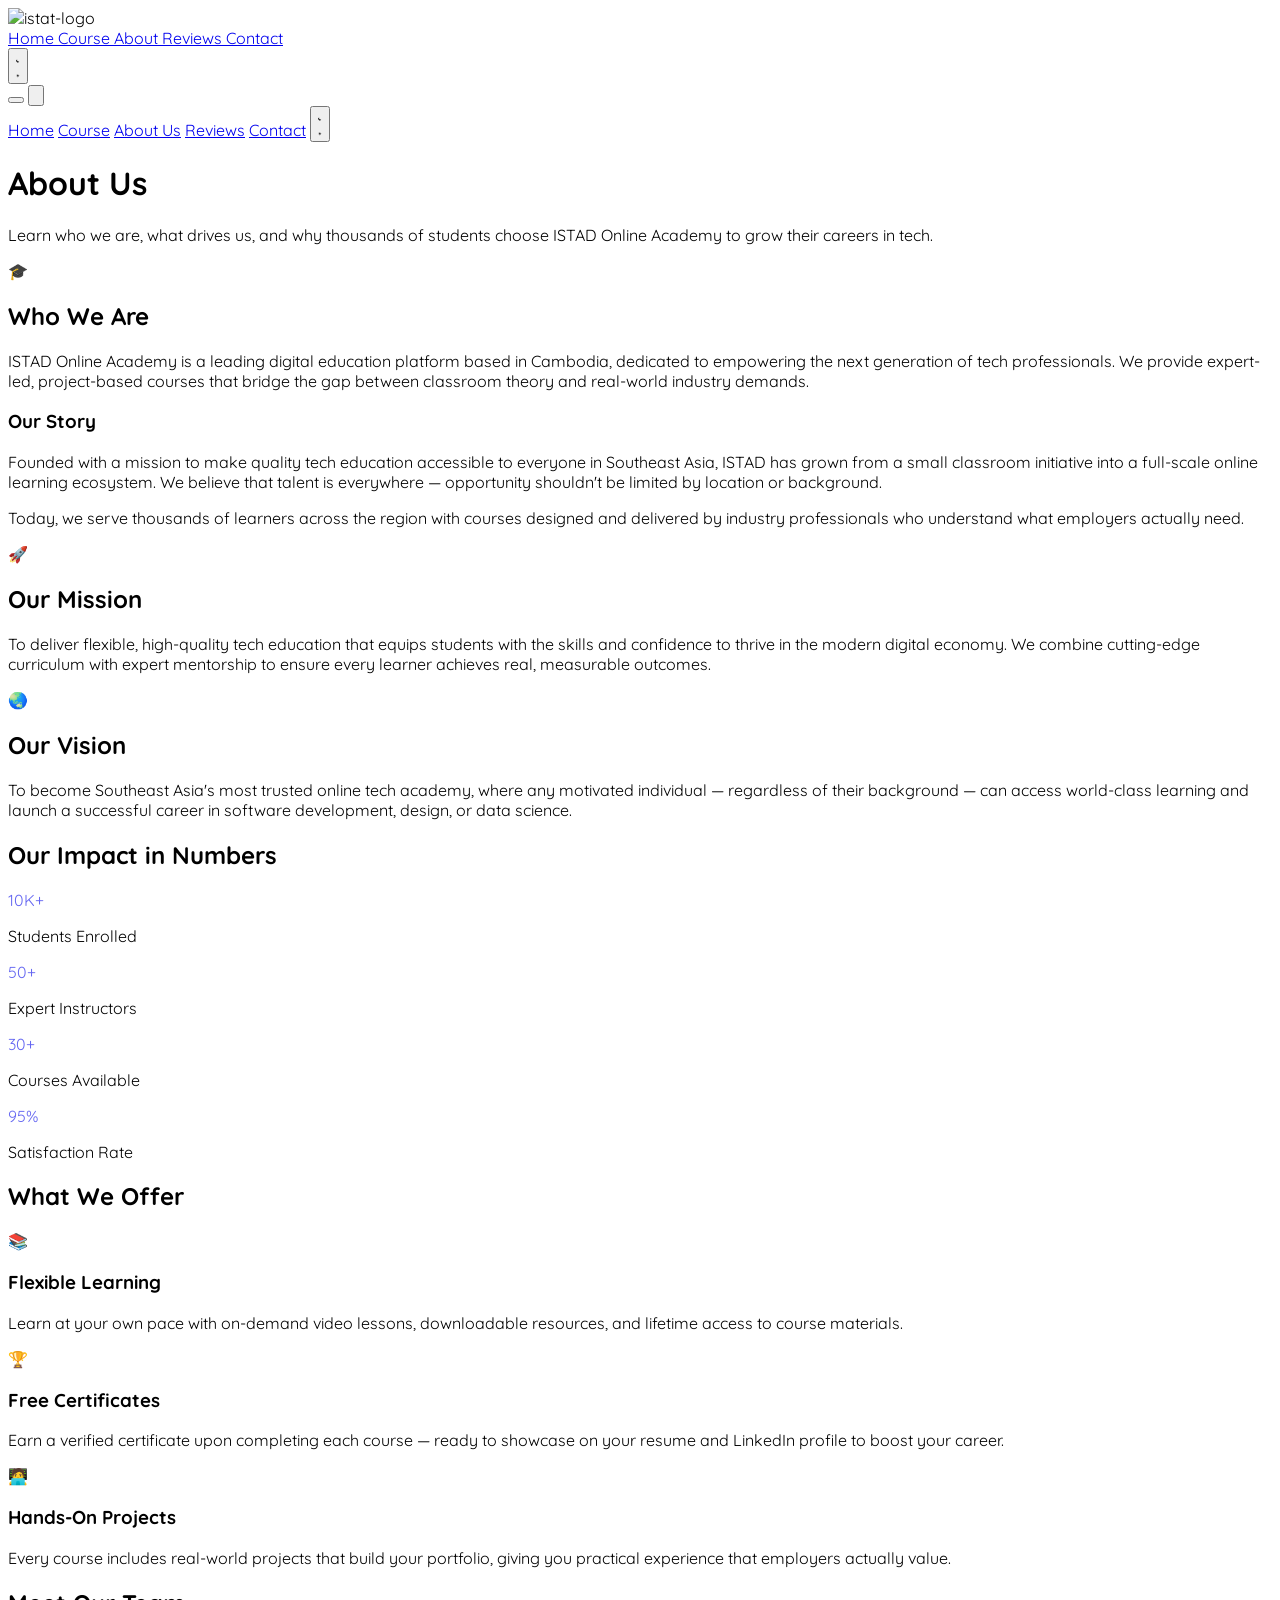
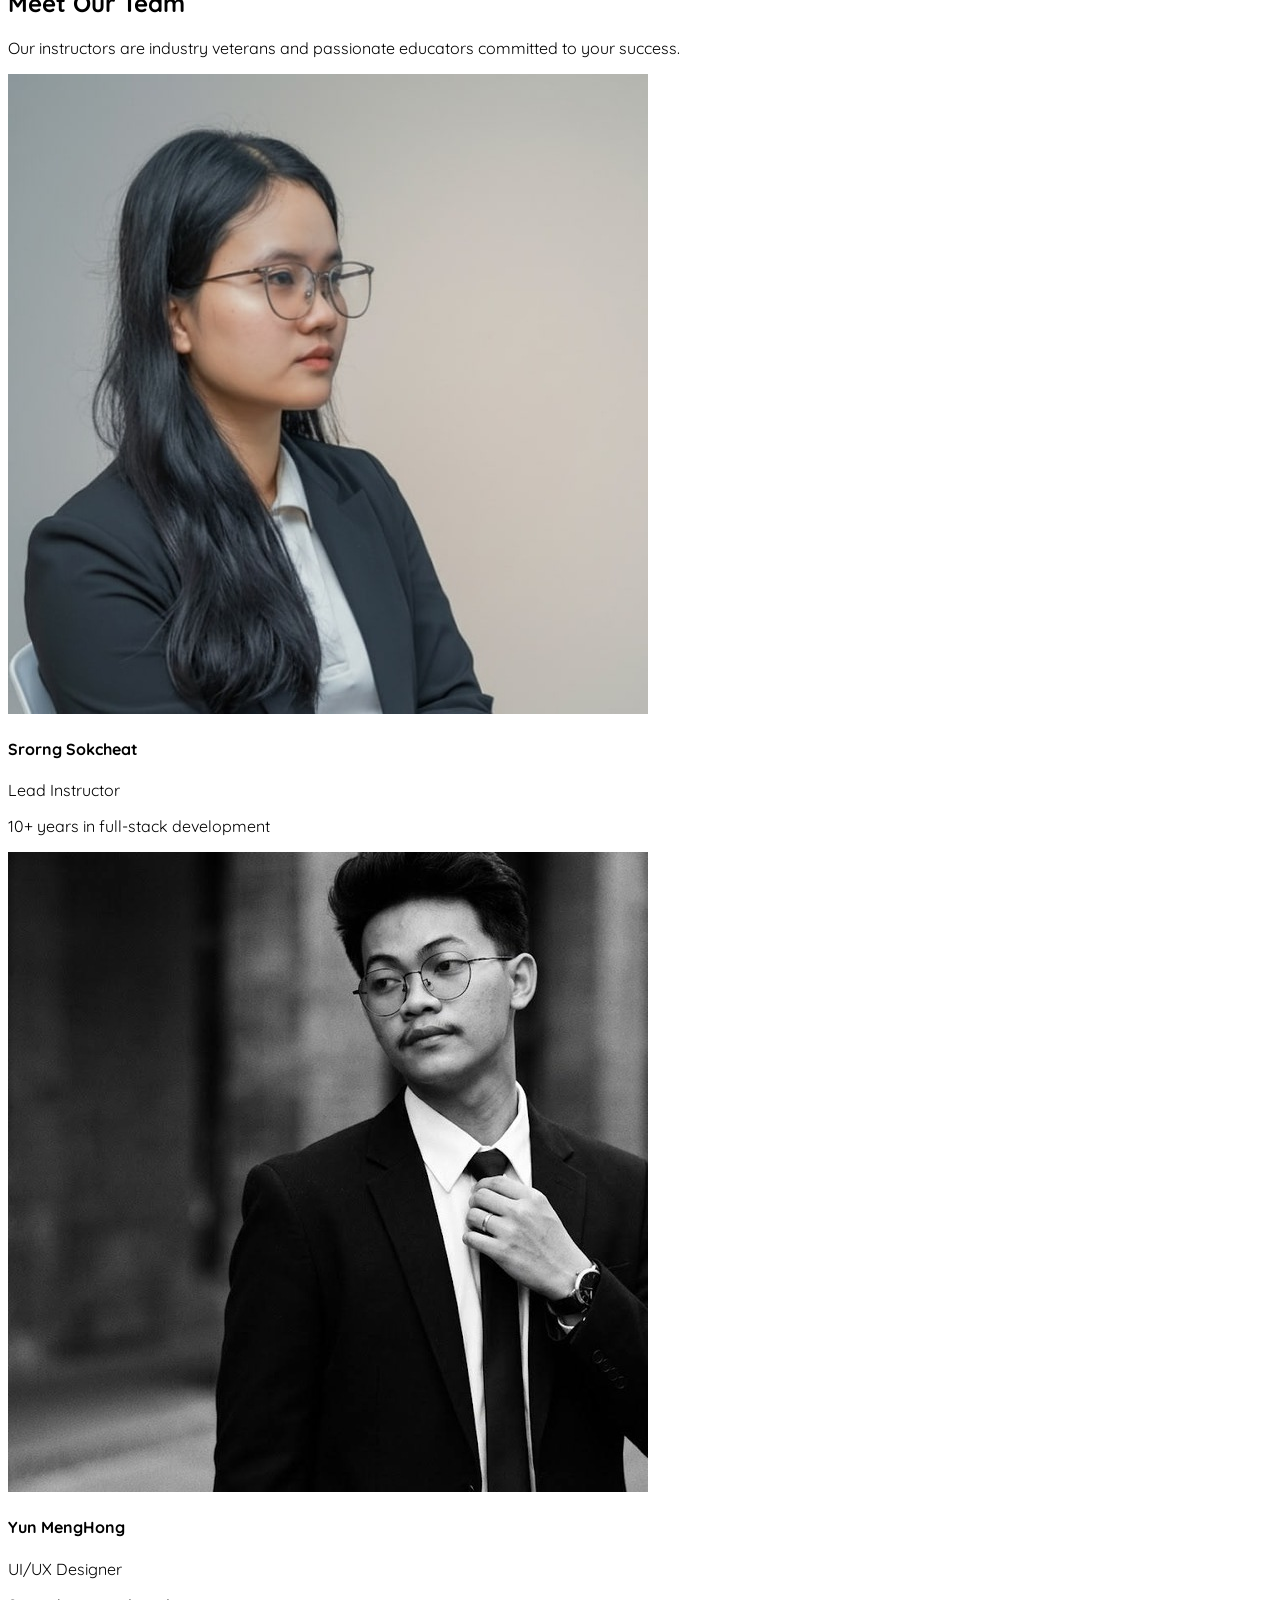
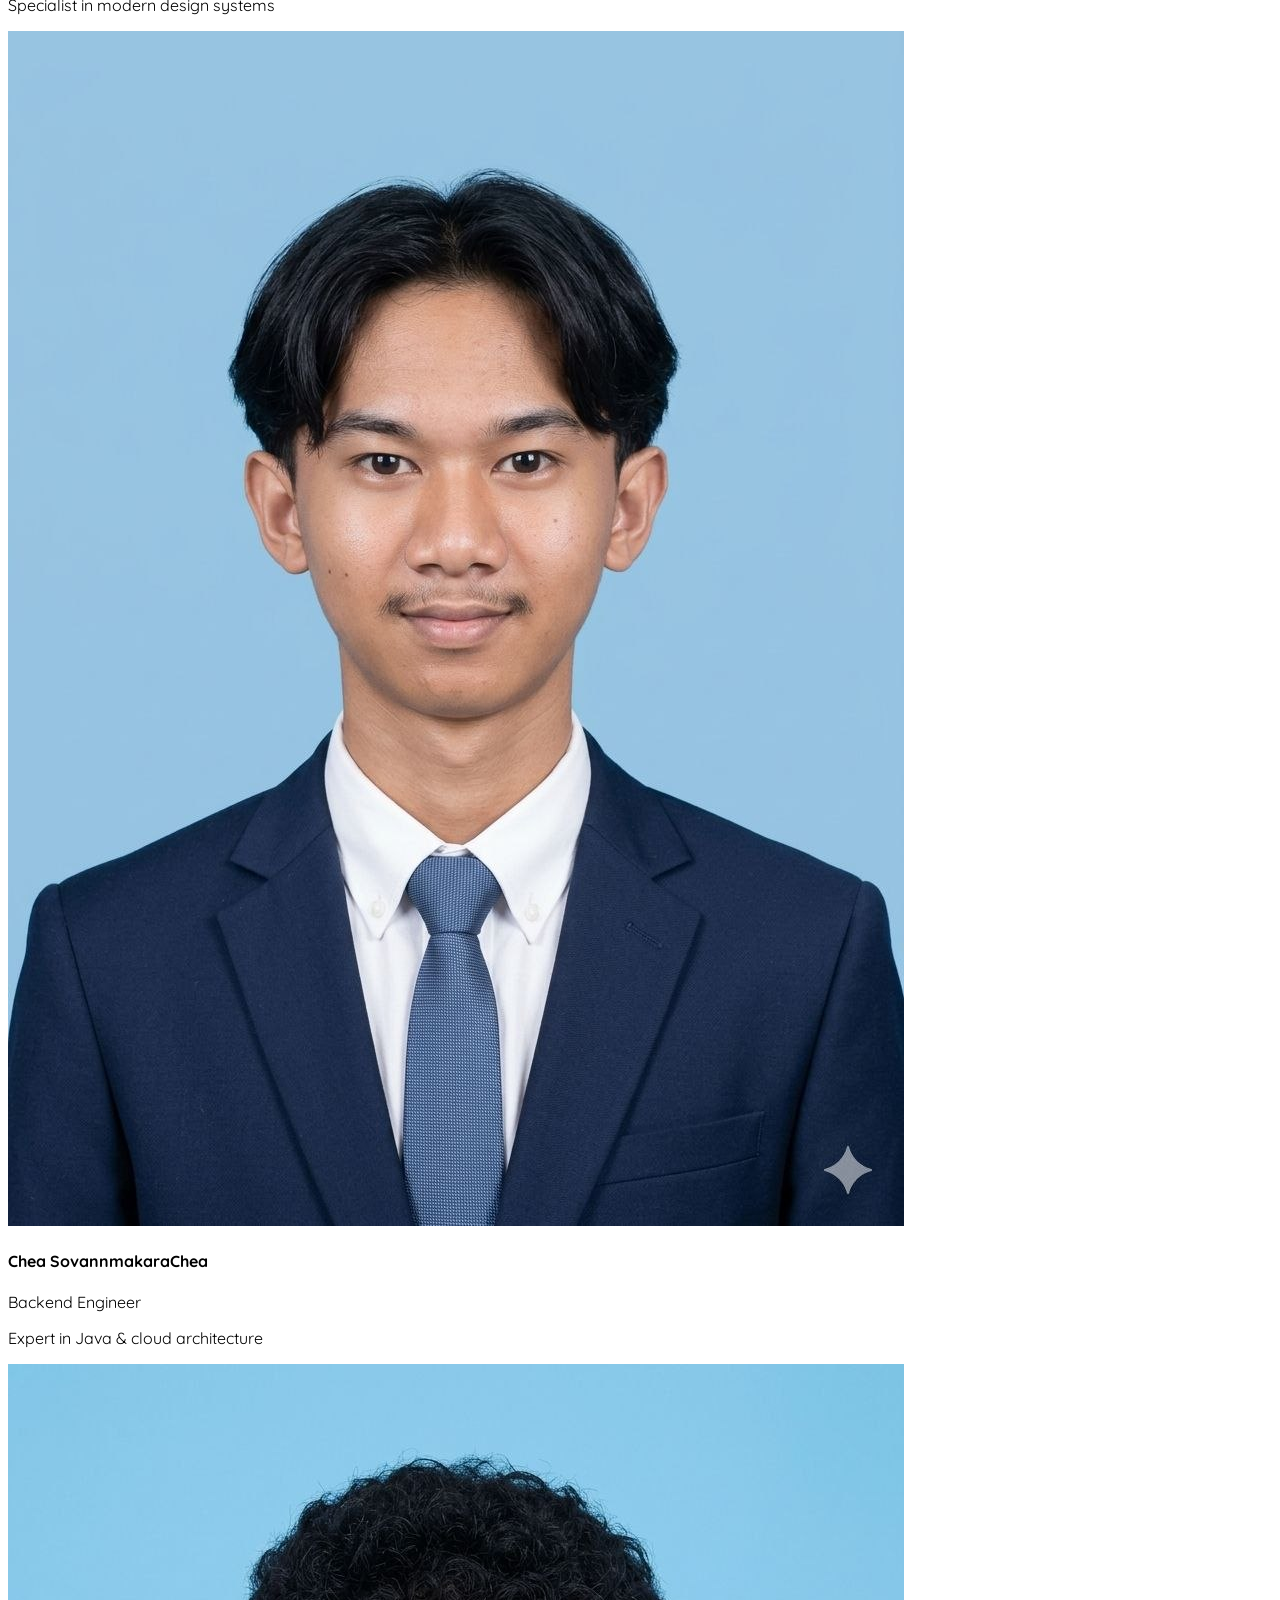
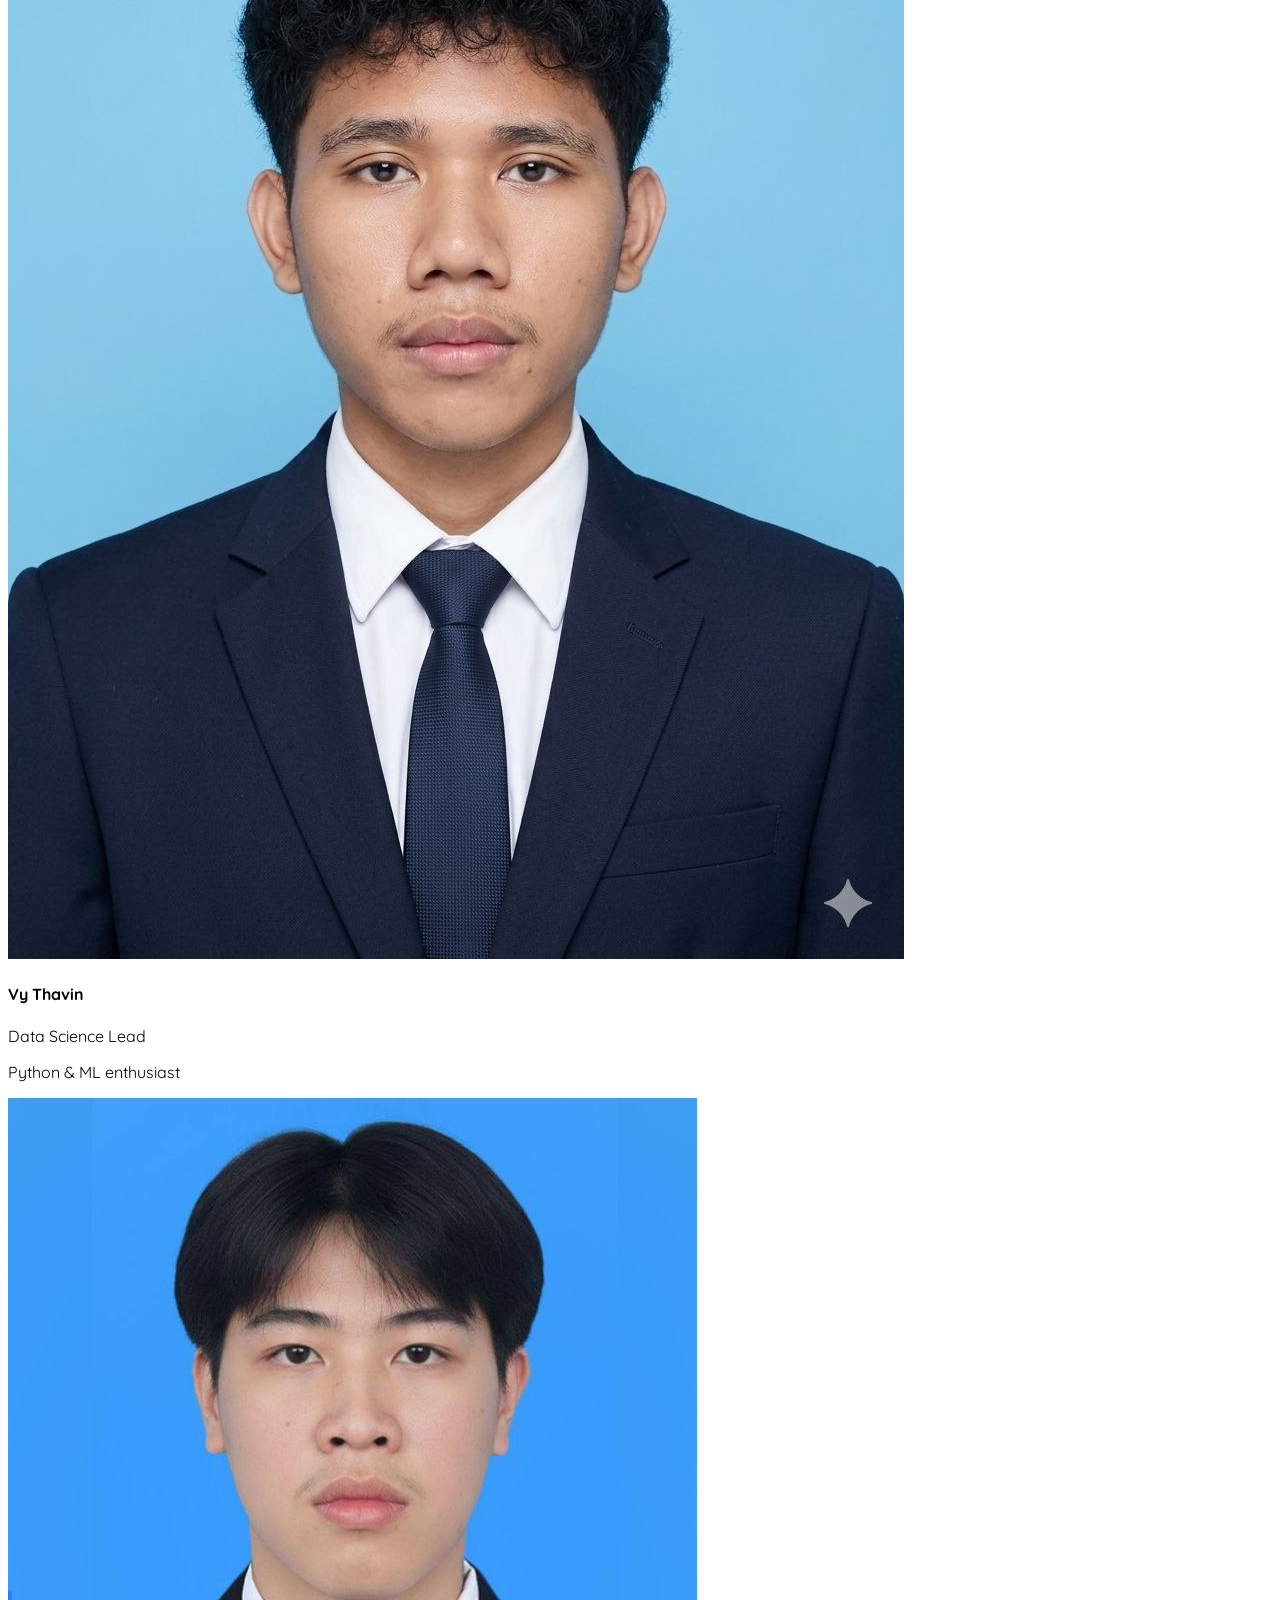
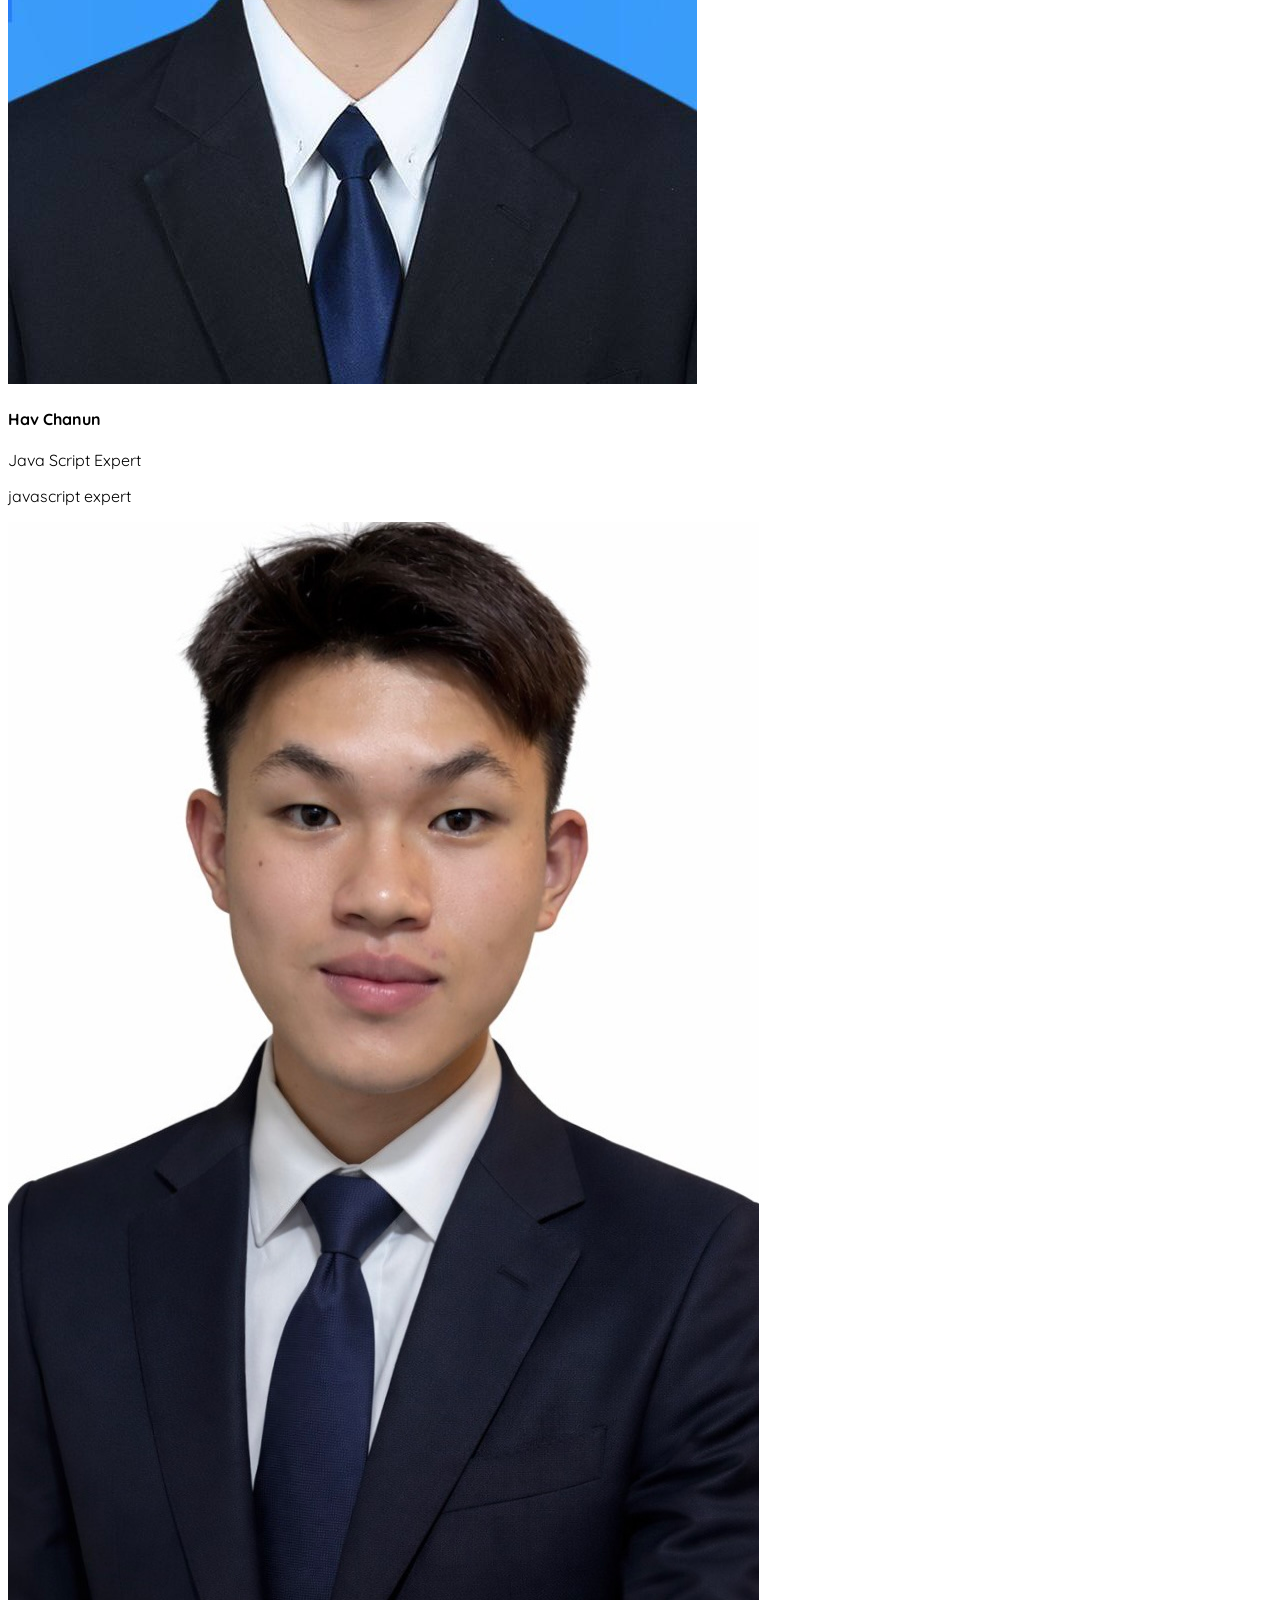
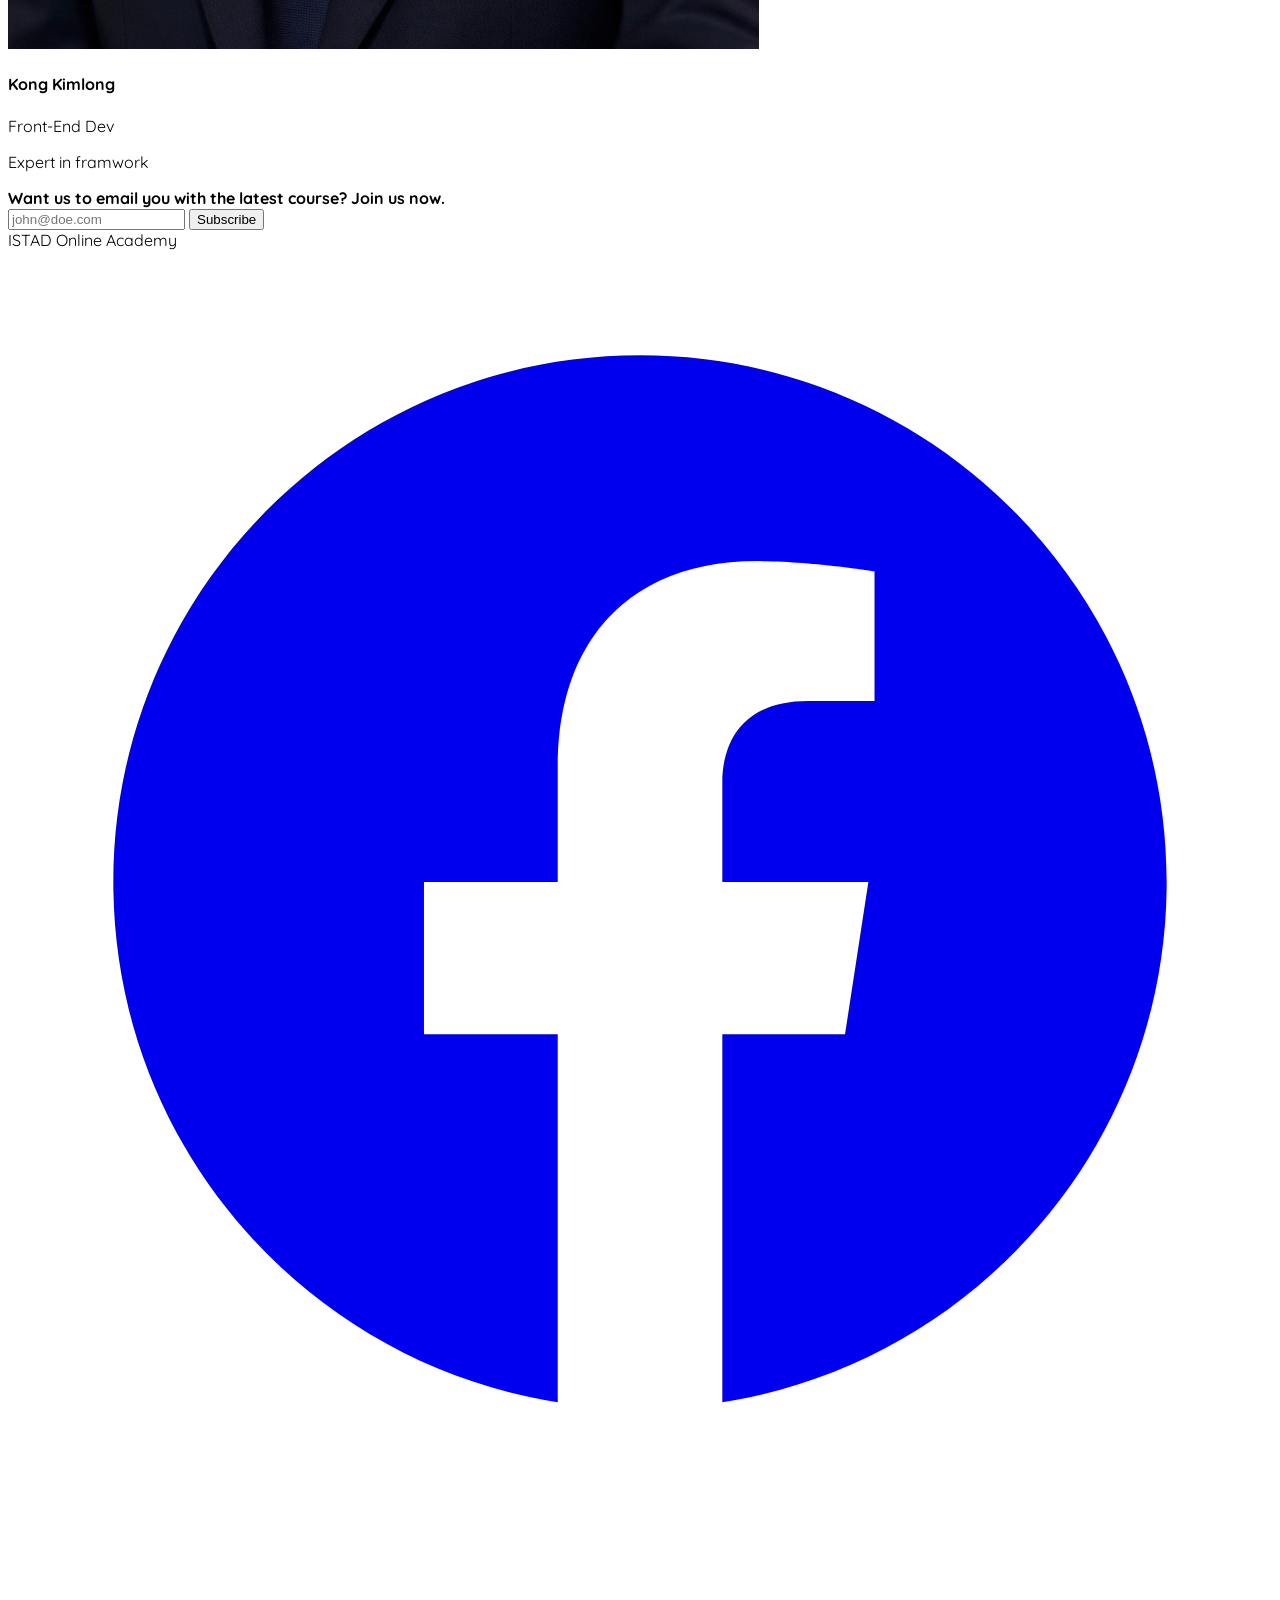
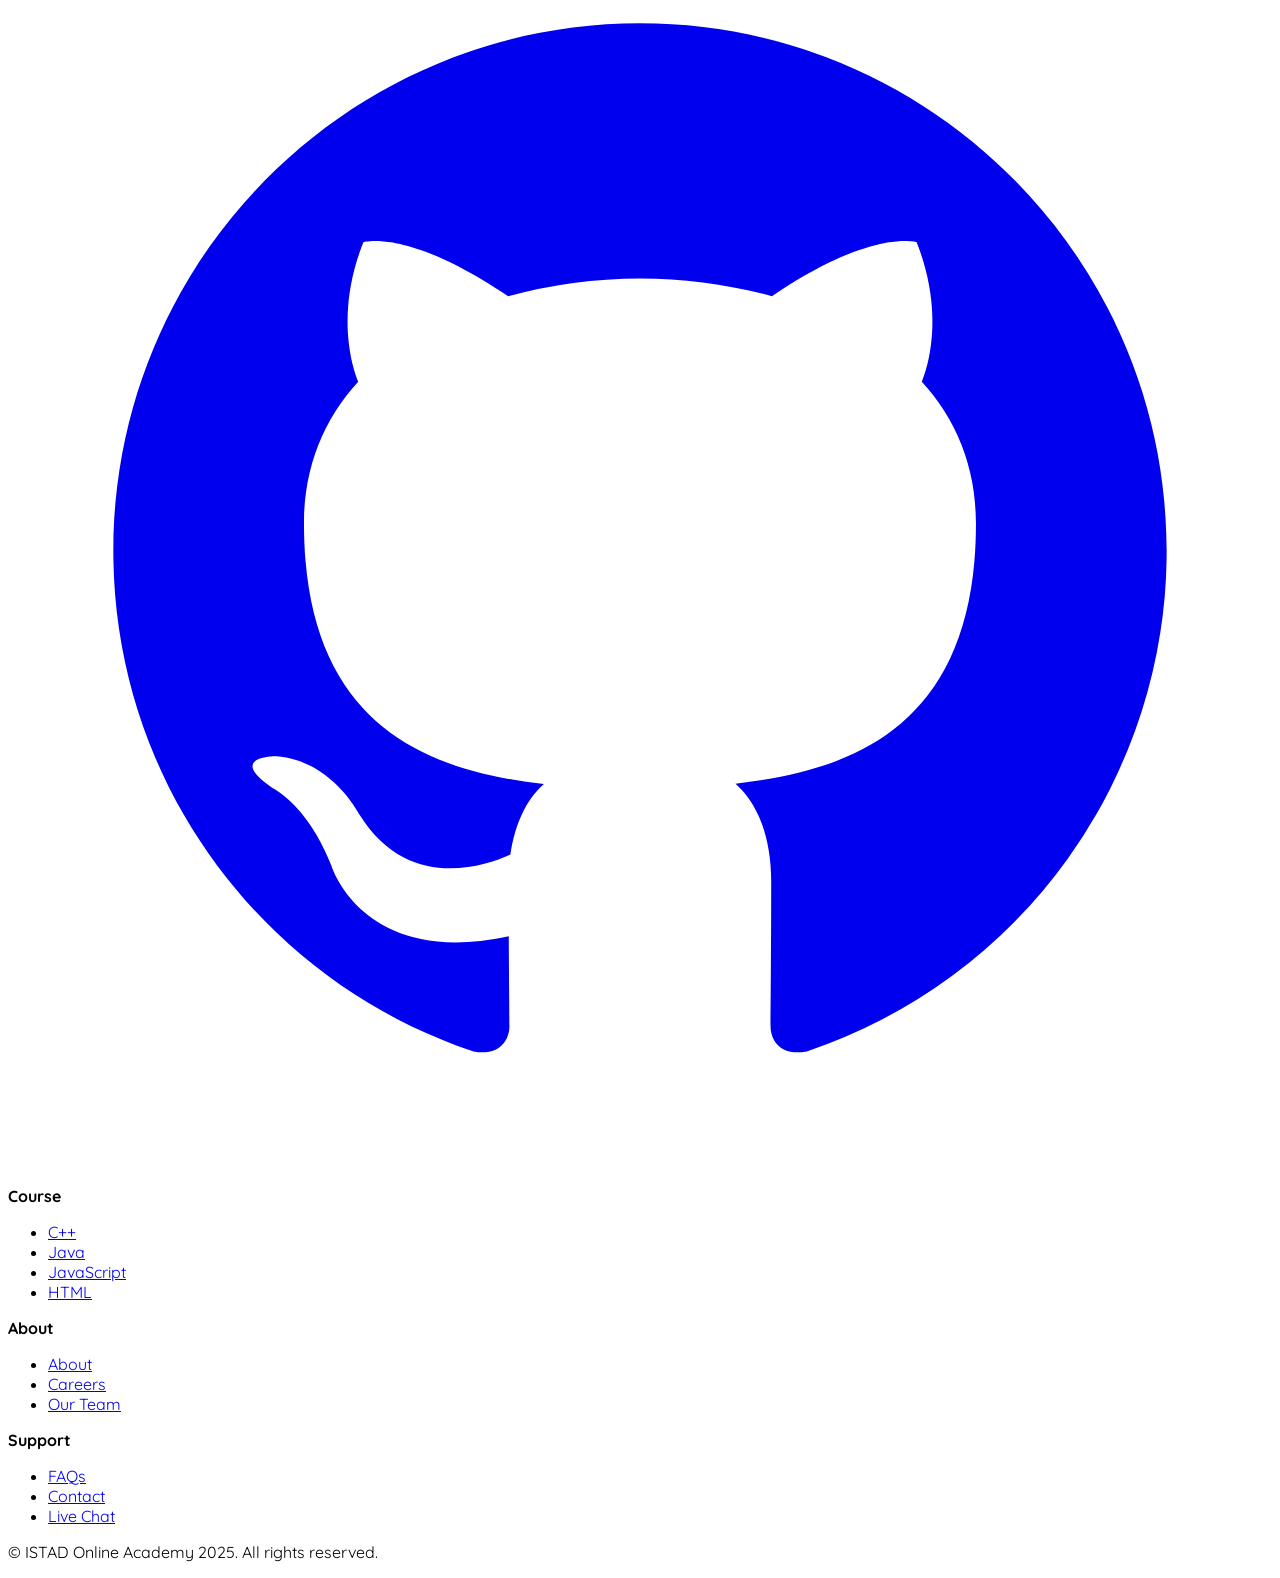
==== html/aboutus.html @ 30897667 "add picture" ====
<!DOCTYPE html>
<html lang="en">
<head>
  <meta charset="UTF-8">
  <meta name="viewport" content="width=device-width, initial-scale=1.0">
  <title>About Us - ISTAD Online Academy</title>
  <link rel="preconnect" href="https://fonts.googleapis.com">
  <link rel="preconnect" href="https://fonts.gstatic.com" crossorigin>
  <link href="https://fonts.googleapis.com/css2?family=Quicksand:wght@300..700&display=swap" rel="stylesheet">
  <script src="https://cdn.tailwindcss.com"></script>
  <script>
    tailwind.config = {
      darkMode: 'class',
      theme: {
        extend: {
          fontFamily: { quicksand: ['Quicksand', 'sans-serif'] }
        }
      }
    }
  </script>
  <style>
    html { scroll-behavior: smooth; }
    body { font-family: 'Quicksand', sans-serif; }
    .stat-gradient {
      background: linear-gradient(135deg, #6366f1, #8b5cf6);
      -webkit-background-clip: text;
      -webkit-text-fill-color: transparent;
      background-clip: text;
    }
  </style>
  <script>
    if (localStorage.getItem('theme') === 'dark') {
      document.documentElement.classList.add('dark');
    }
    function toggleDarkMode() {
      const html = document.documentElement;
      html.classList.toggle('dark');
      localStorage.setItem('theme', html.classList.contains('dark') ? 'dark' : 'light');
    }
  </script>
</head>
<body class="text-black dark:text-white dark:bg-gray-900 transition-colors duration-300">

  <!-- NAVBAR -->
  <header class="relative bg-white/80 backdrop-blur-lg border-b border-gray-200/50 sticky top-0 z-50 shadow-lg shadow-black/5 dark:bg-gray-900 transition-colors duration-300">
        <div class="absolute inset-0 bg-gradient-to-r from-blue-500/5 to-purple-500/5"></div>
            <nav class="relative max-w-7xl mx-auto px-4 sm:px-6 lg:px-8">
                <div class="flex items-center justify-between h-16">
                    <!-- Logo -->
                    <div class="flex items-center space-x-3">
                        <div class="hover:scale-105 duration-300 cursor-pointer">
                            <img src="../img/istad-logo1.png" alt="istat-logo" class="w-28">
                        </div>
                    </div>    
                    <!-- Desktop Navigation -->
                    <div class="hidden md:flex items-center space-x-8 ml-10">
                        <a href="../index.html" class="text-gray-700 hover:text-blue-600 dark:text-white font-medium transition-colors duration-200 relative group">
                            Home
                            <span class="absolute -bottom-1 left-0 w-0 h-0.5 bg-blue-600 transition-all duration-300 group-hover:w-full"></span>
                        </a>
                        <a href="course.html" class="text-gray-700 hover:text-blue-600 dark:text-white font-medium transition-colors duration-200 relative group">
                            Course
                            <span class="absolute -bottom-1 left-0 w-0 h-0.5 bg-blue-600 transition-all duration-300 group-hover:w-full"></span>
                        </a>
                        <a href="about" class="text-gray-700 hover:text-blue-600 dark:text-white font-medium transition-colors duration-200 relative group">
                            About
                            <span class="absolute -bottom-1 left-0 w-0 h-0.5 bg-blue-600 transition-all duration-300 group-hover:w-full"></span>
                        </a>
                        <a href="reviews.html" class="text-gray-700 hover:text-blue-600 dark:text-white font-medium transition-colors duration-200 relative group">
                            Reviews
                            <span class="absolute -bottom-1 left-0 w-0 h-0.5 bg-blue-600 transition-all duration-300 group-hover:w-full"></span>
                        </a>
                        <a href="#Contact" class="text-gray-700 hover:text-blue-600 dark:text-white font-medium transition-colors duration-200 relative group">
                            Contact
                            <span class="absolute -bottom-1 left-0 w-0 h-0.5 bg-blue-600 transition-all duration-300 group-hover:w-full"></span>
                        </a>
                        
                    </div>
                    <div class="hidden md:flex items-center space-x-16 ml-auto">
                        <button onclick="toggleDarkMode()"
                            class="hidden md:flex m-0 h-12 w-12 rounded-lg p-2 transition cursor-pointer relative group">

                            <!-- Moon -->
                            <svg class="fill-violet-700 block dark:hidden" viewBox="0 0 20 20">
                            <path d="M17.293 13.293A8 8 0 016.707 2.707a8.001 8.001 0 1010.586 10.586z"/>
                            </svg>

                            <!-- Sun -->
                            <svg class="fill-yellow-500 hidden dark:block" viewBox="0 0 20 20">
                            <path d="M10 2a1 1 0 011 1v1a1 1 0 11-2 0V3a1 1 0 011-1zm4 8a4 4 0 11-8 0 4 4 0 018 0zm-.464 4.95l.707.707a1 1 0 001.414-1.414l-.707-.707a1 1 0 00-1.414 1.414zm2.12-10.607a1 1 0 010 1.414l-.706.707a1 1 0 11-1.414-1.414l.707-.707a1 1 0 011.414 0zM17 11a1 1 0 100-2h-1a1 1 0 100 2h1zm-7 4a1 1 0 011 1v1a1 1 0 11-2 0v-1a1 1 0 011-1zM5.05 6.464A1 1 0 106.465 5.05l-.708-.707a1 1 0 00-1.414 1.414l.707.707zm1.414 8.486l-.707.707a1 1 0 01-1.414-1.414l.707-.707a1 1 0 011.414 1.414zM4 11a1 1 0 100-2H3a1 1 0 000 2h1z"/>
                            </svg>
                        </button>
                    </div>  
                    <!-- CTA Button & Mobile Menu -->
                    <div class="flex items-center space-x-6">
                        <button class="hidden md:block transition-all duration-300 shadow-lg hover:shadow-xl hover:scale-105 transform">
                        </button> 
                        <!-- Mobile menu button -->
                        <button id="mobile-menu-btn" class="md:hidden p-2 rounded-lg text-gray-700 hover:bg-gray-100 transition-colors duration-200">
                            <svg class="w-6 h-6" fill="none" stroke="currentColor" viewBox="0 0 24 24">
                                <path stroke-linecap="round" stroke-linejoin="round" stroke-width="2" d="M4 6h16M4 12h16M4 18h16"></path>
                            </svg>
                        </button>
                    </div>
                </div>
                
                <!-- Mobile Navigation -->
                <div id="mobile-menu" class="md:hidden hidden absolute top-full left-0 right-0 bg-white/95 backdrop-blur-lg border-b border-gray-200/50 shadow-lg animate-slide-down dark:bg-gray-900 transition-colors duration-300">
                    <div class="px-4 py-6 space-y-2">
                        <a href="../index.html" class="block text-gray-700 hover:text-blue-600 dark:text-white font-medium py-2 transition-colors duration-200">Home</a>
                        <a href="course.html" class="block text-gray-700 hover:text-blue-600 dark:text-white font-medium py-2 transition-colors duration-200">Course</a>
                        <a href="aboutus.html" class="block text-gray-700 hover:text-blue-600 dark:text-white font-medium py-2 transition-colors duration-200">About Us</a>
                        <a href="reviews.html" class="block text-gray-700 hover:text-blue-600 dark:text-white font-medium py-2 transition-colors duration-200">Reviews</a>
                        <a href="#Contact" class="block text-gray-700 hover:text-blue-600 dark:text-white font-medium py-2 transition-colors duration-200">Contact</a>
                        
                        <button onclick="toggleDarkMode()"
                            class="sm:block flex h-12 w-12 rounded-lg p-2 hover:bg-gray-100 dark:hover:bg-gray-700 transition cursor-pointer">

                            <!-- Moon -->
                            <svg class="fill-violet-700 block dark:hidden" viewBox="0 0 20 20">
                            <path d="M17.293 13.293A8 8 0 016.707 2.707a8.001 8.001 0 1010.586 10.586z"/>
                            </svg>

                            <!-- Sun -->
                            <svg class="fill-yellow-500 hidden dark:block" viewBox="0 0 20 20">
                            <path d="M10 2a1 1 0 011 1v1a1 1 0 11-2 0V3a1 1 0 011-1zm4 8a4 4 0 11-8 0 4 4 0 018 0zm-.464 4.95l.707.707a1 1 0 001.414-1.414l-.707-.707a1 1 0 00-1.414 1.414zm2.12-10.607a1 1 0 010 1.414l-.706.707a1 1 0 11-1.414-1.414l.707-.707a1 1 0 011.414 0zM17 11a1 1 0 100-2h-1a1 1 0 100 2h1zm-7 4a1 1 0 011 1v1a1 1 0 11-2 0v-1a1 1 0 011-1zM5.05 6.464A1 1 0 106.465 5.05l-.708-.707a1 1 0 00-1.414 1.414l.707.707zm1.414 8.486l-.707.707a1 1 0 01-1.414-1.414l.707-.707a1 1 0 011.414 1.414zM4 11a1 1 0 100-2H3a1 1 0 000 2h1z"/>
                            </svg>
                        </button>   
                    </div>
                </div>
            </nav>
        </div>      
    </header>

  <!-- HERO BANNER -->
  <div class="py-24 px-6 bg-gradient-to-b from-indigo-100 via-purple-100 to-white dark:from-gray-800 dark:via-gray-900 dark:to-gray-900 transition-colors duration-300">
    <div class="max-w-4xl mx-auto text-center">
      <h1 class="text-5xl md:text-6xl font-extrabold tracking-wide uppercase mb-6">About Us</h1>
      <p class="text-lg md:text-xl text-gray-600 dark:text-gray-300 font-semibold max-w-2xl mx-auto">
        Learn who we are, what drives us, and why thousands of students choose ISTAD Online Academy to grow their careers in tech.
      </p>
    </div>
  </div>

  <main id="about" class="max-w-7xl mx-auto px-6 py-16 space-y-32">

    <!-- SECTION 1: Who We Are -->
    <div class="flex flex-col md:flex-row items-center gap-12">
      <div class="md:w-1/2">
        <div class="bg-gradient-to-br from-indigo-500 to-purple-600 rounded-3xl p-1 shadow-2xl">
          <div class="bg-white dark:bg-gray-800 rounded-3xl p-10 transition-colors duration-300">
            <div class="text-6xl mb-4">🎓</div>
            <h2 class="text-3xl font-extrabold mb-4 text-indigo-600 dark:text-indigo-400">Who We Are</h2>
            <p class="text-gray-700 dark:text-gray-300 text-[16px] font-semibold leading-relaxed">
              ISTAD Online Academy is a leading digital education platform based in Cambodia, dedicated to empowering the next generation of tech professionals. We provide expert-led, project-based courses that bridge the gap between classroom theory and real-world industry demands.
            </p>
          </div>
        </div>
      </div>
      <div class="md:w-1/2 space-y-4">
        <h3 class="text-2xl font-bold">Our Story</h3>
        <p class="text-gray-700 dark:text-gray-300 font-semibold leading-relaxed">
          Founded with a mission to make quality tech education accessible to everyone in Southeast Asia, ISTAD has grown from a small classroom initiative into a full-scale online learning ecosystem. We believe that talent is everywhere — opportunity shouldn't be limited by location or background.
        </p>
        <p class="text-gray-700 dark:text-gray-300 font-semibold leading-relaxed">
          Today, we serve thousands of learners across the region with courses designed and delivered by industry professionals who understand what employers actually need.
        </p>
      </div>
    </div>

    <!-- SECTION 2: Our Mission & Vision -->
    <div class="grid grid-cols-1 md:grid-cols-2 gap-10">
      <div class="bg-white dark:bg-gray-800 rounded-3xl shadow-2xl p-10 hover:scale-[1.02] transition duration-300 border-t-4 border-indigo-500">
        <div class="text-5xl mb-4">🚀</div>
        <h2 class="text-2xl font-extrabold mb-4 text-indigo-600 dark:text-indigo-400">Our Mission</h2>
        <p class="text-gray-700 dark:text-gray-300 font-semibold leading-relaxed">
          To deliver flexible, high-quality tech education that equips students with the skills and confidence to thrive in the modern digital economy. We combine cutting-edge curriculum with expert mentorship to ensure every learner achieves real, measurable outcomes.
        </p>
      </div>
      <div class="bg-white dark:bg-gray-800 rounded-3xl shadow-2xl p-10 hover:scale-[1.02] transition duration-300 border-t-4 border-purple-500">
        <div class="text-5xl mb-4">🌏</div>
        <h2 class="text-2xl font-extrabold mb-4 text-purple-600 dark:text-purple-400">Our Vision</h2>
        <p class="text-gray-700 dark:text-gray-300 font-semibold leading-relaxed">
          To become Southeast Asia's most trusted online tech academy, where any motivated individual — regardless of their background — can access world-class learning and launch a successful career in software development, design, or data science.
        </p>
      </div>
    </div>

    <!-- SECTION 3: Stats -->
    <div class="text-center space-y-10">
      <h2 class="text-4xl md:text-5xl font-extrabold uppercase tracking-wide">Our Impact in Numbers</h2>
      <div class="grid grid-cols-2 md:grid-cols-4 gap-8">
        <div class="bg-white dark:bg-gray-800 rounded-3xl shadow-xl p-8 hover:scale-[1.03] transition duration-300">
          <p class="text-5xl font-extrabold stat-gradient">10K+</p>
          <p class="mt-2 text-gray-600 dark:text-gray-300 font-semibold">Students Enrolled</p>
        </div>
        <div class="bg-white dark:bg-gray-800 rounded-3xl shadow-xl p-8 hover:scale-[1.03] transition duration-300">
          <p class="text-5xl font-extrabold stat-gradient">50+</p>
          <p class="mt-2 text-gray-600 dark:text-gray-300 font-semibold">Expert Instructors</p>
        </div>
        <div class="bg-white dark:bg-gray-800 rounded-3xl shadow-xl p-8 hover:scale-[1.03] transition duration-300">
          <p class="text-5xl font-extrabold stat-gradient">30+</p>
          <p class="mt-2 text-gray-600 dark:text-gray-300 font-semibold">Courses Available</p>
        </div>
        <div class="bg-white dark:bg-gray-800 rounded-3xl shadow-xl p-8 hover:scale-[1.03] transition duration-300">
          <p class="text-5xl font-extrabold stat-gradient">95%</p>
          <p class="mt-2 text-gray-600 dark:text-gray-300 font-semibold">Satisfaction Rate</p>
        </div>
      </div>
    </div>

    <!-- SECTION 4: What We Offer -->
    <div class="space-y-10">
      <h2 class="text-4xl md:text-5xl font-extrabold uppercase tracking-wide text-center">What We Offer</h2>
      <div class="grid grid-cols-1 md:grid-cols-3 gap-8">
        <div class="bg-white dark:bg-gray-800 rounded-3xl shadow-xl p-8 hover:scale-[1.02] transition duration-300 text-center">
          <div class="text-5xl mb-4">📚</div>
          <h3 class="text-xl font-bold mb-3 text-indigo-600 dark:text-indigo-400">Flexible Learning</h3>
          <p class="text-gray-700 dark:text-gray-300 font-semibold leading-relaxed">Learn at your own pace with on-demand video lessons, downloadable resources, and lifetime access to course materials.</p>
        </div>
        <div class="bg-white dark:bg-gray-800 rounded-3xl shadow-xl p-8 hover:scale-[1.02] transition duration-300 text-center">
          <div class="text-5xl mb-4">🏆</div>
          <h3 class="text-xl font-bold mb-3 text-purple-600 dark:text-purple-400">Free Certificates</h3>
          <p class="text-gray-700 dark:text-gray-300 font-semibold leading-relaxed">Earn a verified certificate upon completing each course — ready to showcase on your resume and LinkedIn profile to boost your career.</p>
        </div>
        <div class="bg-white dark:bg-gray-800 rounded-3xl shadow-xl p-8 hover:scale-[1.02] transition duration-300 text-center">
          <div class="text-5xl mb-4">🧑‍💻</div>
          <h3 class="text-xl font-bold mb-3 text-blue-600 dark:text-blue-400">Hands-On Projects</h3>
          <p class="text-gray-700 dark:text-gray-300 font-semibold leading-relaxed">Every course includes real-world projects that build your portfolio, giving you practical experience that employers actually value.</p>
        </div>
      </div>
    </div>

    <!-- SECTION 5: Our Team -->
    <div class="space-y-10">
      <h2 class="text-4xl md:text-5xl font-extrabold uppercase tracking-wide text-center">Meet Our Team</h2>
      <p class="text-center text-gray-600 dark:text-gray-300 font-semibold max-w-2xl mx-auto">Our instructors are industry veterans and passionate educators committed to your success.</p>
      <div class="grid grid-cols-1 sm:grid-cols-2 md:grid-cols-4 gap-8">
        <div class="bg-white dark:bg-gray-800 rounded-3xl shadow-xl p-6 text-center hover:scale-[1.03] transition duration-300">
          <img src="/img/sokcheat.jpg" alt="Team member" class="w-20 h-20 rounded-full mx-auto mb-4 shadow-lg">
          <h4 class="text-lg font-bold">Srorng Sokcheat</h4>
          <p class="text-sm text-indigo-500 dark:text-indigo-400 font-semibold">Lead Instructor</p>
          <p class="text-sm text-gray-500 dark:text-gray-400 mt-2">10+ years in full-stack development</p>
        </div>
        <div class="bg-white dark:bg-gray-800 rounded-3xl shadow-xl p-6 text-center hover:scale-[1.03] transition duration-300">
          <img src="/img/Hong.jpg" alt="Team member" class="w-20 h-20 rounded-full mx-auto mb-4 shadow-lg">
          <h4 class="text-lg font-bold">Yun MengHong</h4>
          <p class="text-sm text-purple-500 dark:text-purple-400 font-semibold">UI/UX Designer</p>
          <p class="text-sm text-gray-500 dark:text-gray-400 mt-2">Specialist in modern design systems</p>
        </div>
        <div class="bg-white dark:bg-gray-800 rounded-3xl shadow-xl p-6 text-center hover:scale-[1.03] transition duration-300">
          <img src="/img/makara.jpg" alt="Team member" class="w-20 h-20 rounded-full mx-auto mb-4 shadow-lg">
          <h4 class="text-lg font-bold">Chea SovannmakaraChea</h4>
          <p class="text-sm text-blue-500 dark:text-blue-400 font-semibold">Backend Engineer</p>
          <p class="text-sm text-gray-500 dark:text-gray-400 mt-2">Expert in Java & cloud architecture</p>
        </div>
        <div class="bg-white dark:bg-gray-800 rounded-3xl shadow-xl p-6 text-center hover:scale-[1.03] transition duration-300">
          <img src="/img/thavin.jpg" alt="Team member" class="w-20 h-20 rounded-full mx-auto mb-4 shadow-lg">
          <h4 class="text-lg font-bold">Vy Thavin</h4>
          <p class="text-sm text-teal-500 dark:text-teal-400 font-semibold">Data Science Lead</p>
          <p class="text-sm text-gray-500 dark:text-gray-400 mt-2">Python & ML enthusiast</p>
        </div>
        <div class="bg-white dark:bg-gray-800 rounded-3xl shadow-xl p-6 text-center hover:scale-[1.03] transition duration-300">
          <img src="/img/chanun.jpg" alt="Team member" class="w-20 h-20 rounded-full mx-auto mb-4 shadow-lg">
          <h4 class="text-lg font-bold">Hav Chanun</h4>
          <p class="text-sm text-indigo-500 dark:text-indigo-400 font-semibold">Java Script Expert</p>
          <p class="text-sm text-gray-500 dark:text-gray-400 mt-2">javascript expert</p>
        </div>
        <div class="bg-white dark:bg-gray-800 rounded-3xl shadow-xl p-6 text-center hover:scale-[1.03] transition duration-300">
          <img src="/img/long.JPG" alt="Team member" class="w-20 h-20 rounded-full mx-auto mb-4 shadow-lg">
          <h4 class="text-lg font-bold">Kong Kimlong</h4>
          <p class="text-sm text-indigo-500 dark:text-indigo-400 font-semibold">Front-End Dev</p>
          <p class="text-sm text-gray-500 dark:text-gray-400 mt-2">Expert in framwork</p>
        </div>
      </div>
    </div>

  </main>

  <!-- FOOTER -->
  <footer class="mt-32 dark:bg-gray-900 transition-colors duration-300">
    <div class="mx-auto max-w-7xl px-4 pt-16 pb-2 sm:px-6 lg:px-8">
      <div class="mx-auto max-w-md">
        <strong class="block text-center text-xl font-bold text-gray-900 sm:text-3xl dark:text-white transition-colors duration-300">
          Want us to email you with the latest course? Join us now.
        </strong>
        <div class="mt-6">
          <div class="relative max-w-lg">
            <input class="w-full rounded-full border-gray-200 bg-gray-100 p-4 pe-32 text-sm font-medium text-black" type="email" placeholder="john@doe.com">
            <button class="absolute end-1 top-1/2 -translate-y-1/2 rounded-full bg-blue-600 px-5 py-3 text-sm font-medium text-white transition hover:bg-blue-700">
              Subscribe
            </button>
          </div>
        </div>
      </div>
      <div class="mt-16 grid grid-cols-1 gap-8 lg:grid-cols-2 lg:gap-32">
        <div class="mx-auto max-w-sm lg:max-w-none">
          <span class="text-2xl font-extrabold text-indigo-600 dark:text-indigo-400 tracking-wide">ISTAD Online Academy</span>
          <div class="mt-6 flex justify-center gap-4 lg:justify-start">
            <a class="text-gray-700 dark:text-white hover:text-gray-700/75 transition-colors duration-300" href="https://web.facebook.com/istad.co" target="_blank">
              <svg class="size-6" fill="currentColor" viewBox="0 0 24 24"><path fill-rule="evenodd" d="M22 12c0-5.523-4.477-10-10-10S2 6.477 2 12c0 4.991 3.657 9.128 8.438 9.878v-6.987h-2.54V12h2.54V9.797c0-2.506 1.492-3.89 3.777-3.89 1.094 0 2.238.195 2.238.195v2.46h-1.26c-1.243 0-1.63.771-1.63 1.562V12h2.773l-.443 2.89h-2.33v6.988C18.343 21.128 22 16.991 22 12z" clip-rule="evenodd"/></svg>
            </a>
            <a class="text-gray-700 dark:text-white hover:text-gray-700/75 transition-colors duration-300" href="#" target="_blank">
              <svg class="size-6" fill="currentColor" viewBox="0 0 24 24"><path fill-rule="evenodd" d="M12 2C6.477 2 2 6.484 2 12.017c0 4.425 2.865 8.18 6.839 9.504.5.092.682-.217.682-.483 0-.237-.008-.868-.013-1.703-2.782.605-3.369-1.343-3.369-1.343-.454-1.158-1.11-1.466-1.11-1.466-.908-.62.069-.608.069-.608 1.003.07 1.531 1.032 1.531 1.032.892 1.53 2.341 1.088 2.91.832.092-.647.35-1.088.636-1.338-2.22-.253-4.555-1.113-4.555-4.951 0-1.093.39-1.988 1.029-2.688-.103-.253-.446-1.272.098-2.65 0 0 .84-.27 2.75 1.026A9.564 9.564 0 0112 6.844c.85.004 1.705.115 2.504.337 1.909-1.296 2.747-1.027 2.747-1.027.546 1.379.202 2.398.1 2.651.64.7 1.028 1.595 1.028 2.688 0 3.848-2.339 4.695-4.566 4.943.359.309.678.92.678 1.855 0 1.338-.012 2.419-.012 2.747 0 .268.18.58.688.482A10.019 10.019 0 0022 12.017C22 6.484 17.522 2 12 2z" clip-rule="evenodd"/></svg>
            </a>
          </div>
        </div>
        <div class="grid grid-cols-1 gap-8 text-center lg:grid-cols-3 lg:text-left">
          <div>
            <strong class="font-medium text-gray-900 dark:text-gray-500">Course</strong>
            <ul class="mt-6 space-y-1">
              <li><a class="text-gray-700 dark:text-gray-300 hover:text-gray-700/75 transition-colors duration-300" href="#">C++</a></li>
              <li><a class="text-gray-700 dark:text-gray-300 hover:text-gray-700/75 transition-colors duration-300" href="#">Java</a></li>
              <li><a class="text-gray-700 dark:text-gray-300 hover:text-gray-700/75 transition-colors duration-300" href="#">JavaScript</a></li>
              <li><a class="text-gray-700 dark:text-gray-300 hover:text-gray-700/75 transition-colors duration-300" href="#">HTML</a></li>
            </ul>
          </div>
          <div>
            <strong class="font-medium text-gray-900 dark:text-gray-500">About</strong>
            <ul class="mt-6 space-y-1">
              <li><a class="text-gray-700 dark:text-gray-300 hover:text-gray-700/75 transition-colors duration-300" href="#about">About</a></li>
              <li><a class="text-gray-700 dark:text-gray-300 hover:text-gray-700/75 transition-colors duration-300" href="#">Careers</a></li>
              <li><a class="text-gray-700 dark:text-gray-300 hover:text-gray-700/75 transition-colors duration-300" href="#">Our Team</a></li>
            </ul>
          </div>
          <div>
            <strong class="font-medium text-gray-900 dark:text-gray-500">Support</strong>
            <ul class="mt-6 space-y-1">
              <li><a class="text-gray-700 dark:text-gray-300 hover:text-gray-700/75 transition-colors duration-300" href="#">FAQs</a></li>
              <li><a class="text-gray-700 dark:text-gray-300 hover:text-gray-700/75 transition-colors duration-300" href="#">Contact</a></li>
              <li><a class="text-gray-700 dark:text-gray-300 hover:text-gray-700/75 transition-colors duration-300" href="#">Live Chat</a></li>
            </ul>
          </div>
        </div>
      </div>
      <div class="mt-16 border-t border-gray-100 dark:border-gray-700 pt-8">
        <p class="text-center text-xs text-gray-500">© ISTAD Online Academy 2025. All rights reserved.</p>
      </div>
    </div>
  </footer>

  <script>
    document.getElementById('mobile-menu-btn').addEventListener('click', () => {
      document.getElementById('mobile-menu').classList.toggle('hidden');
    });
  </script>
</body>
</html>
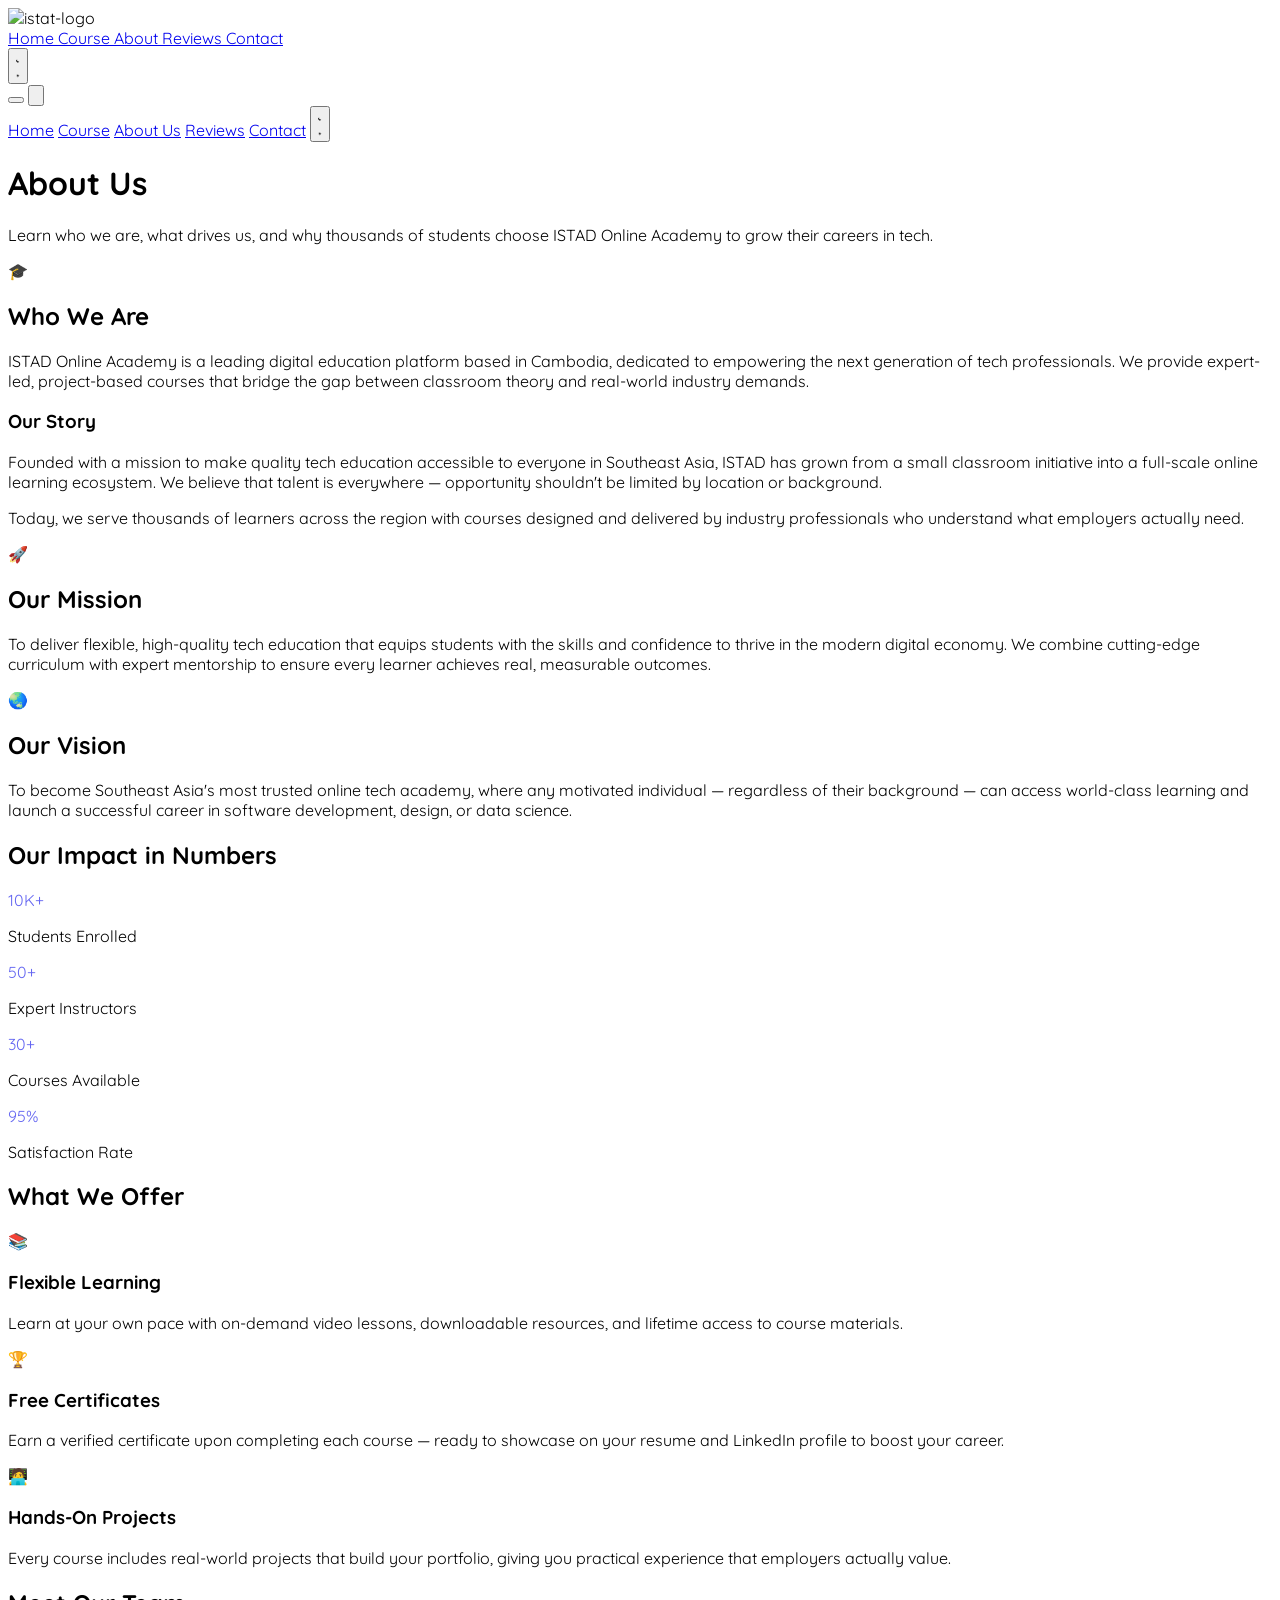
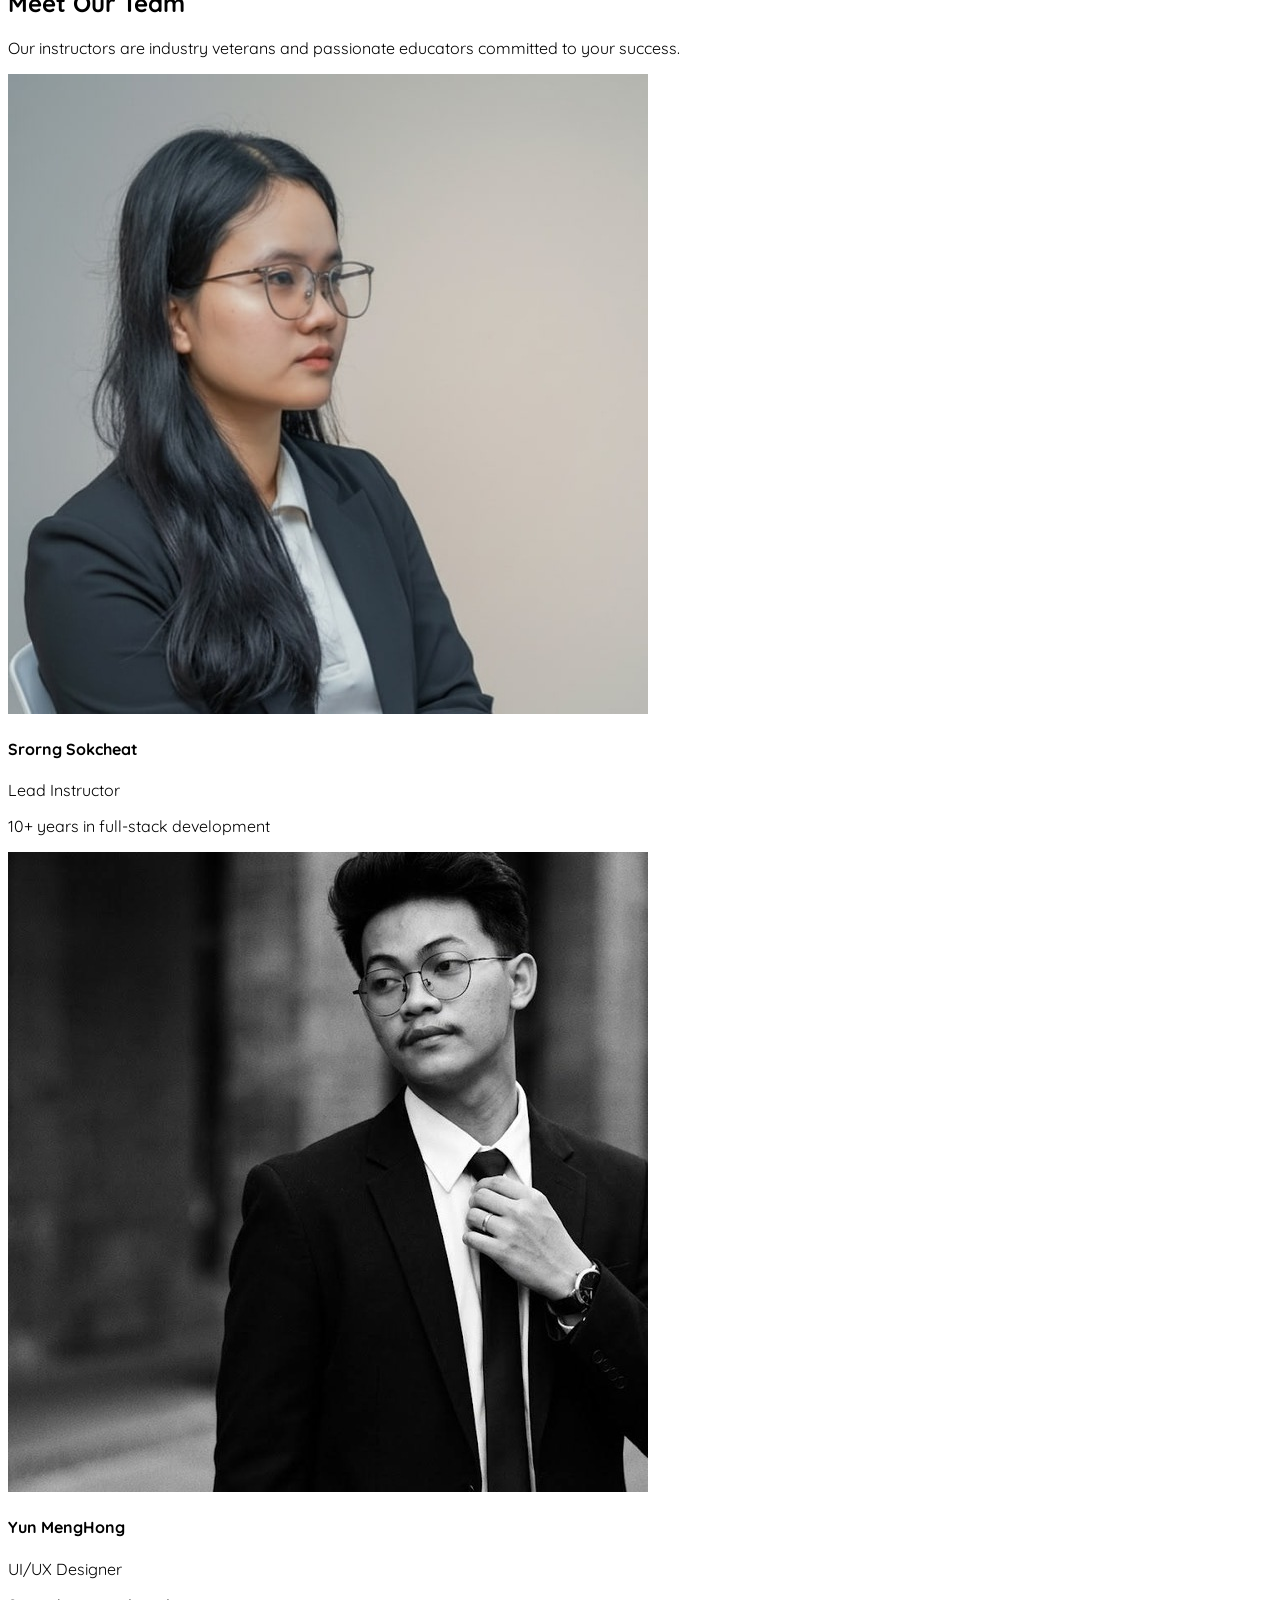
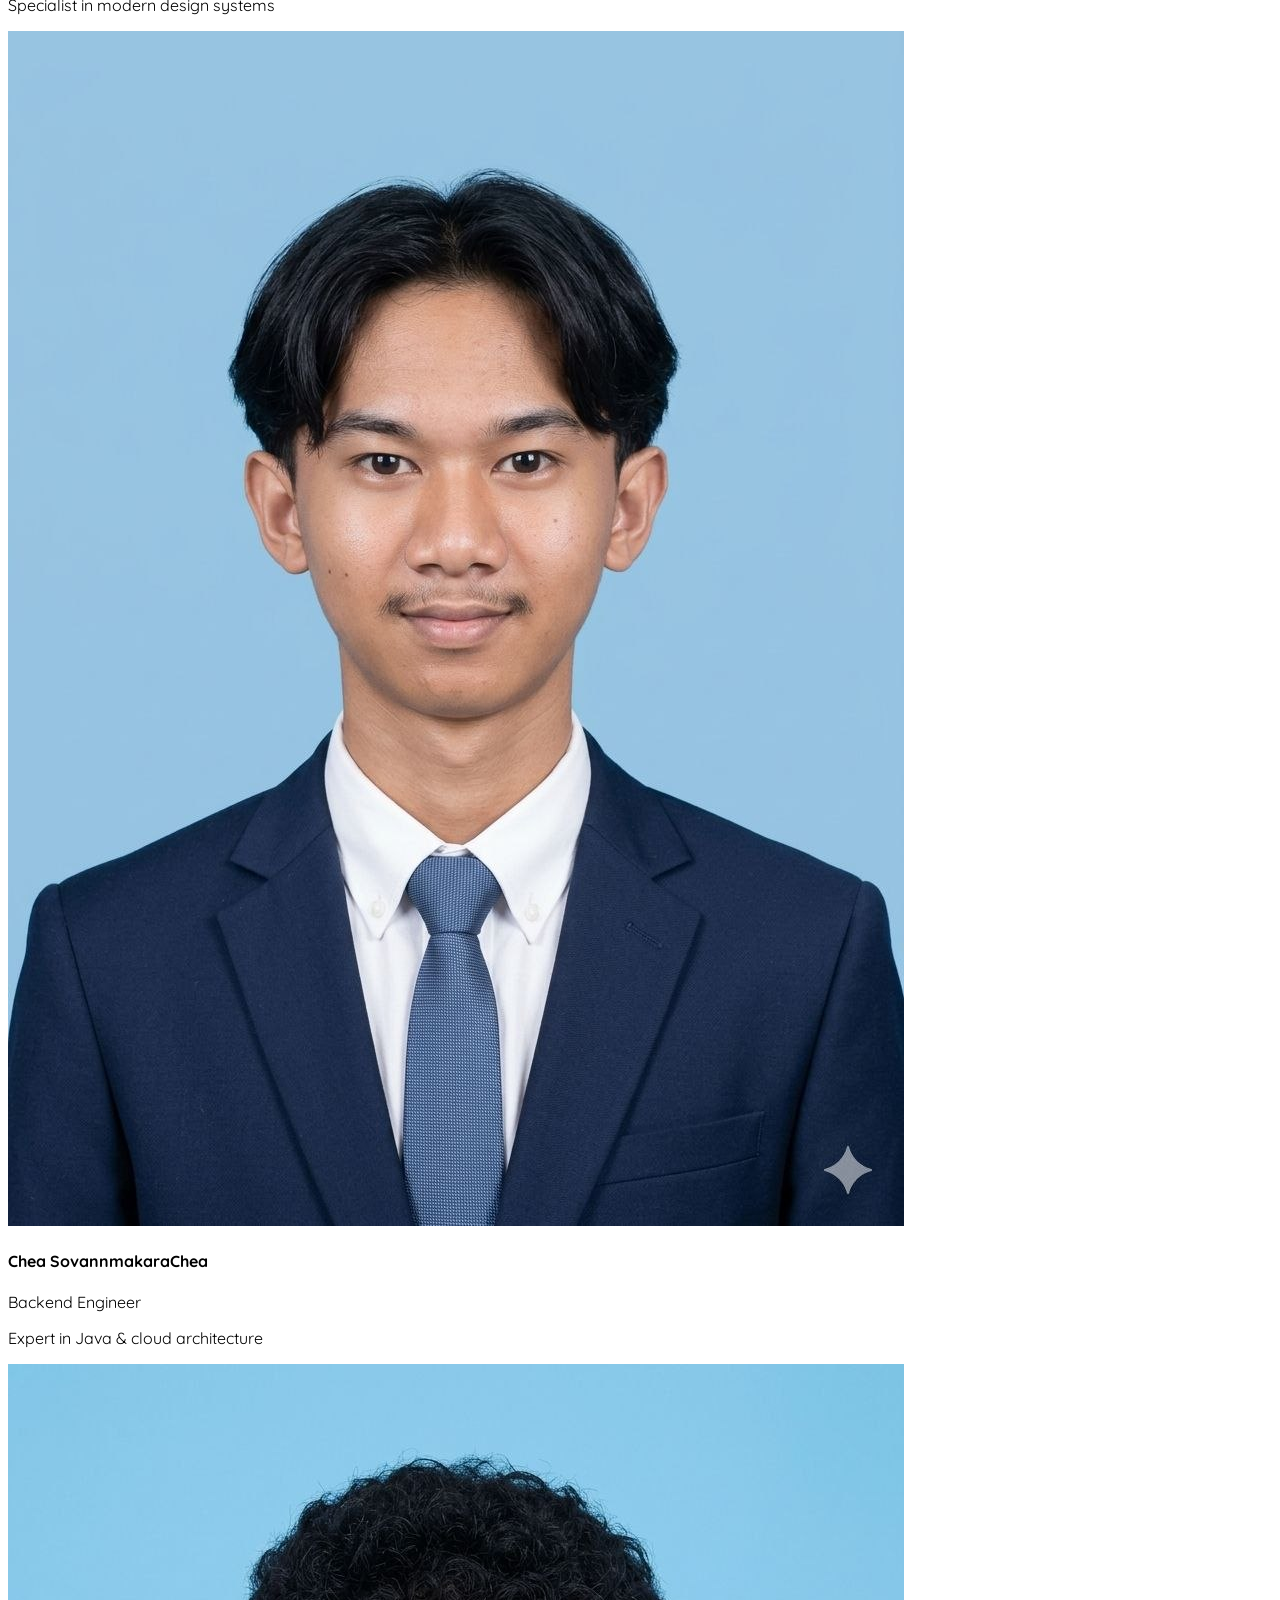
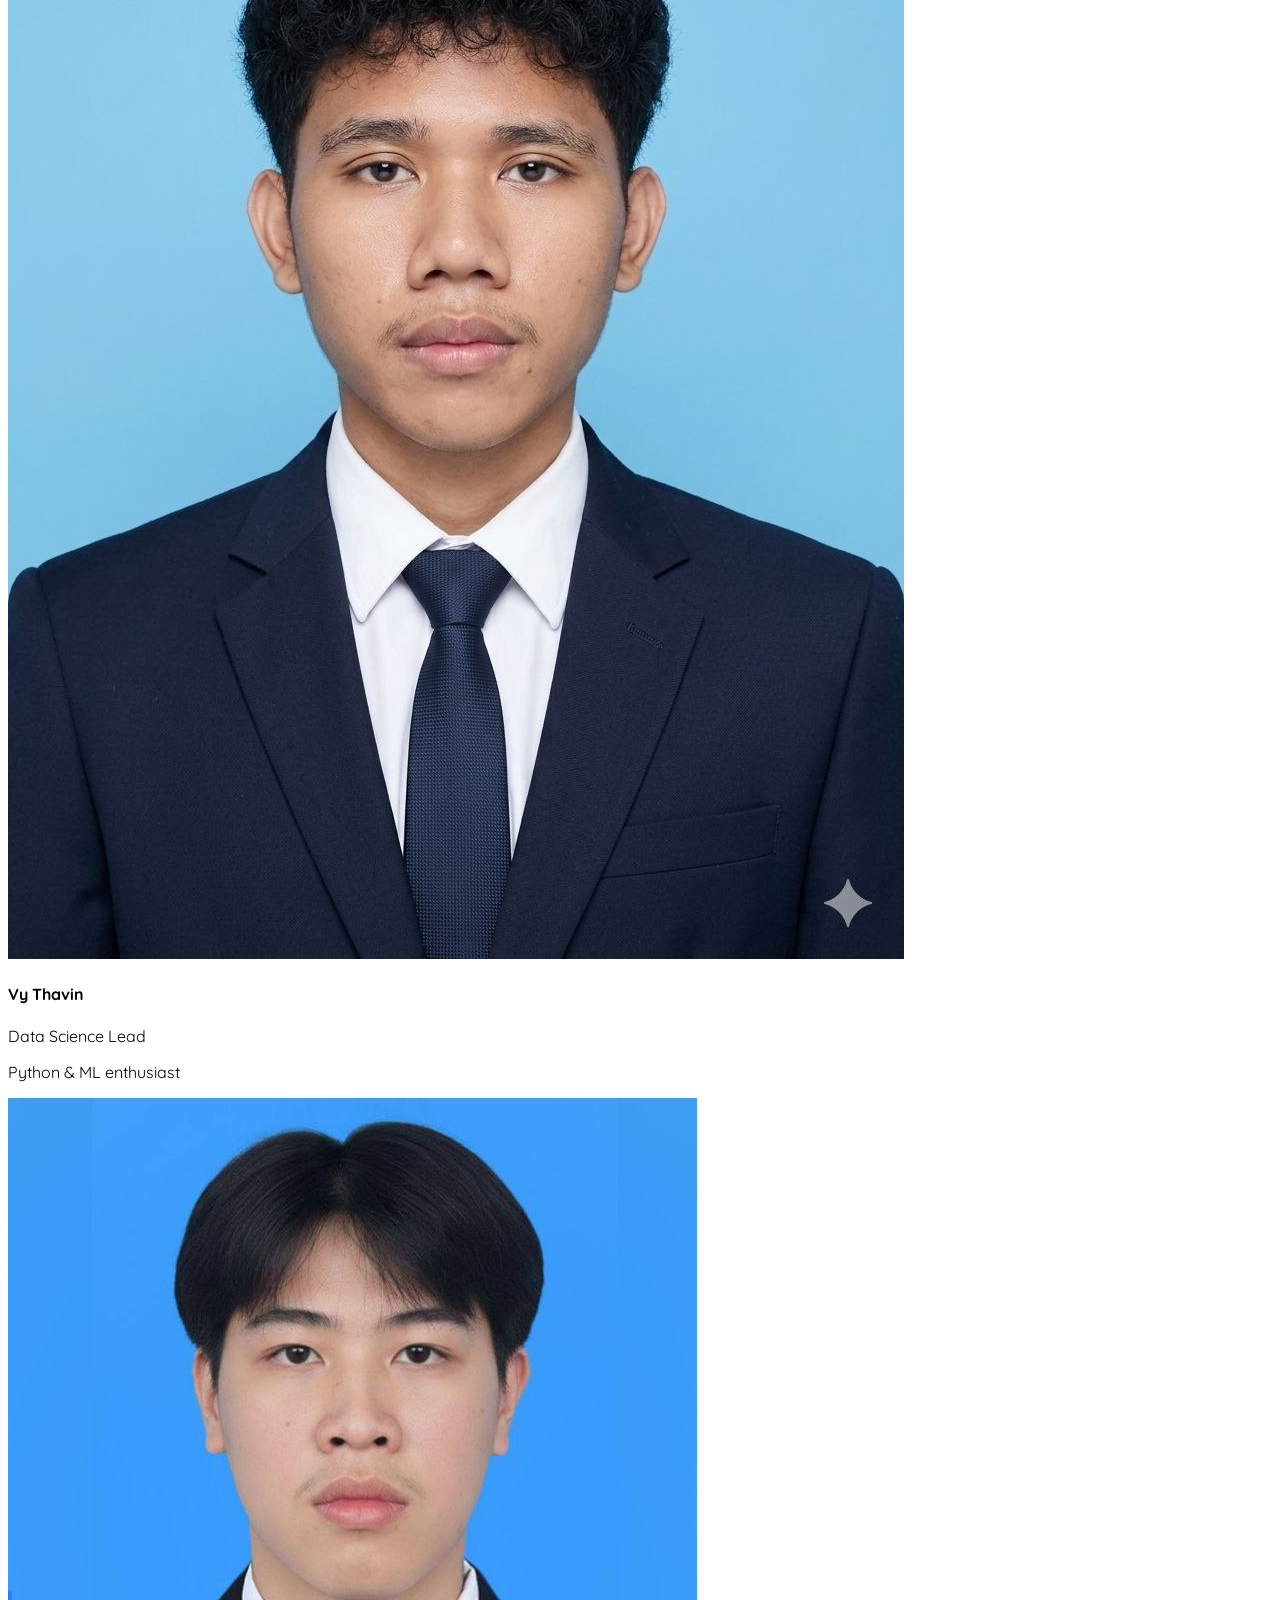
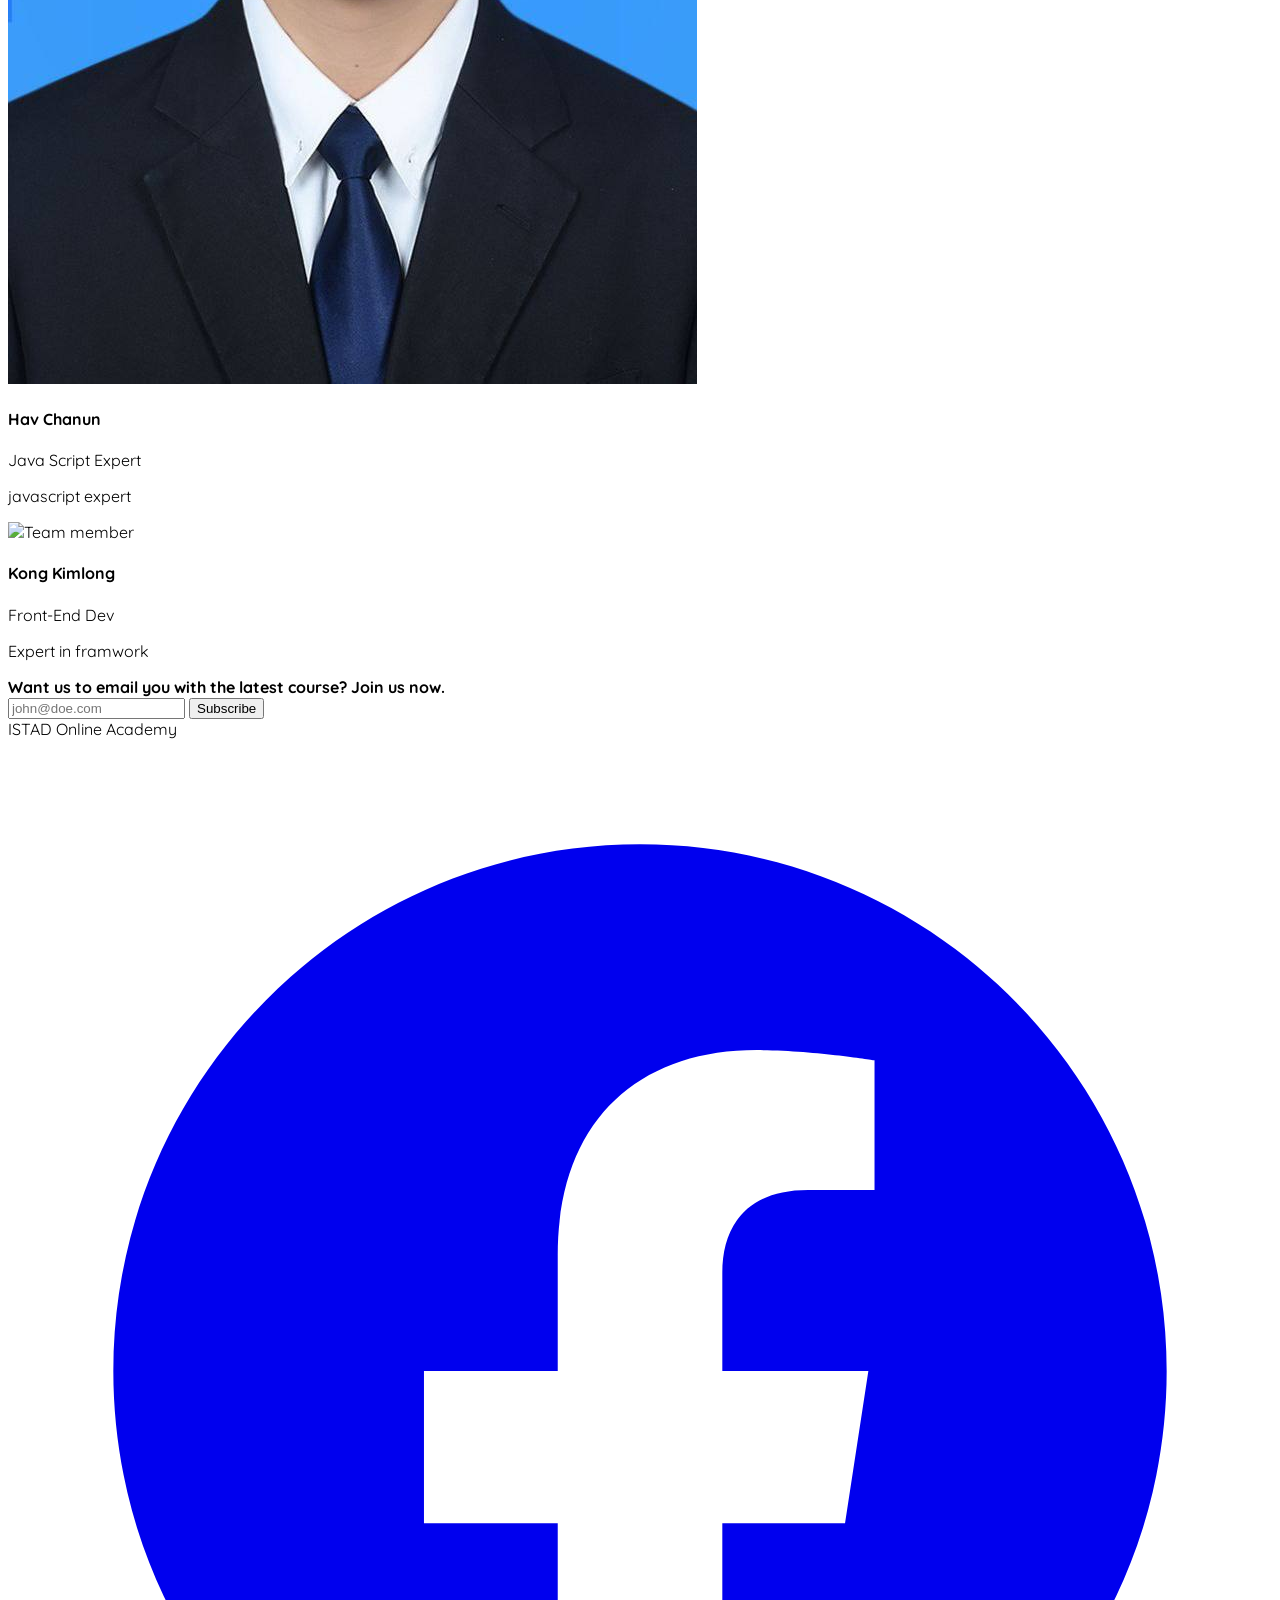
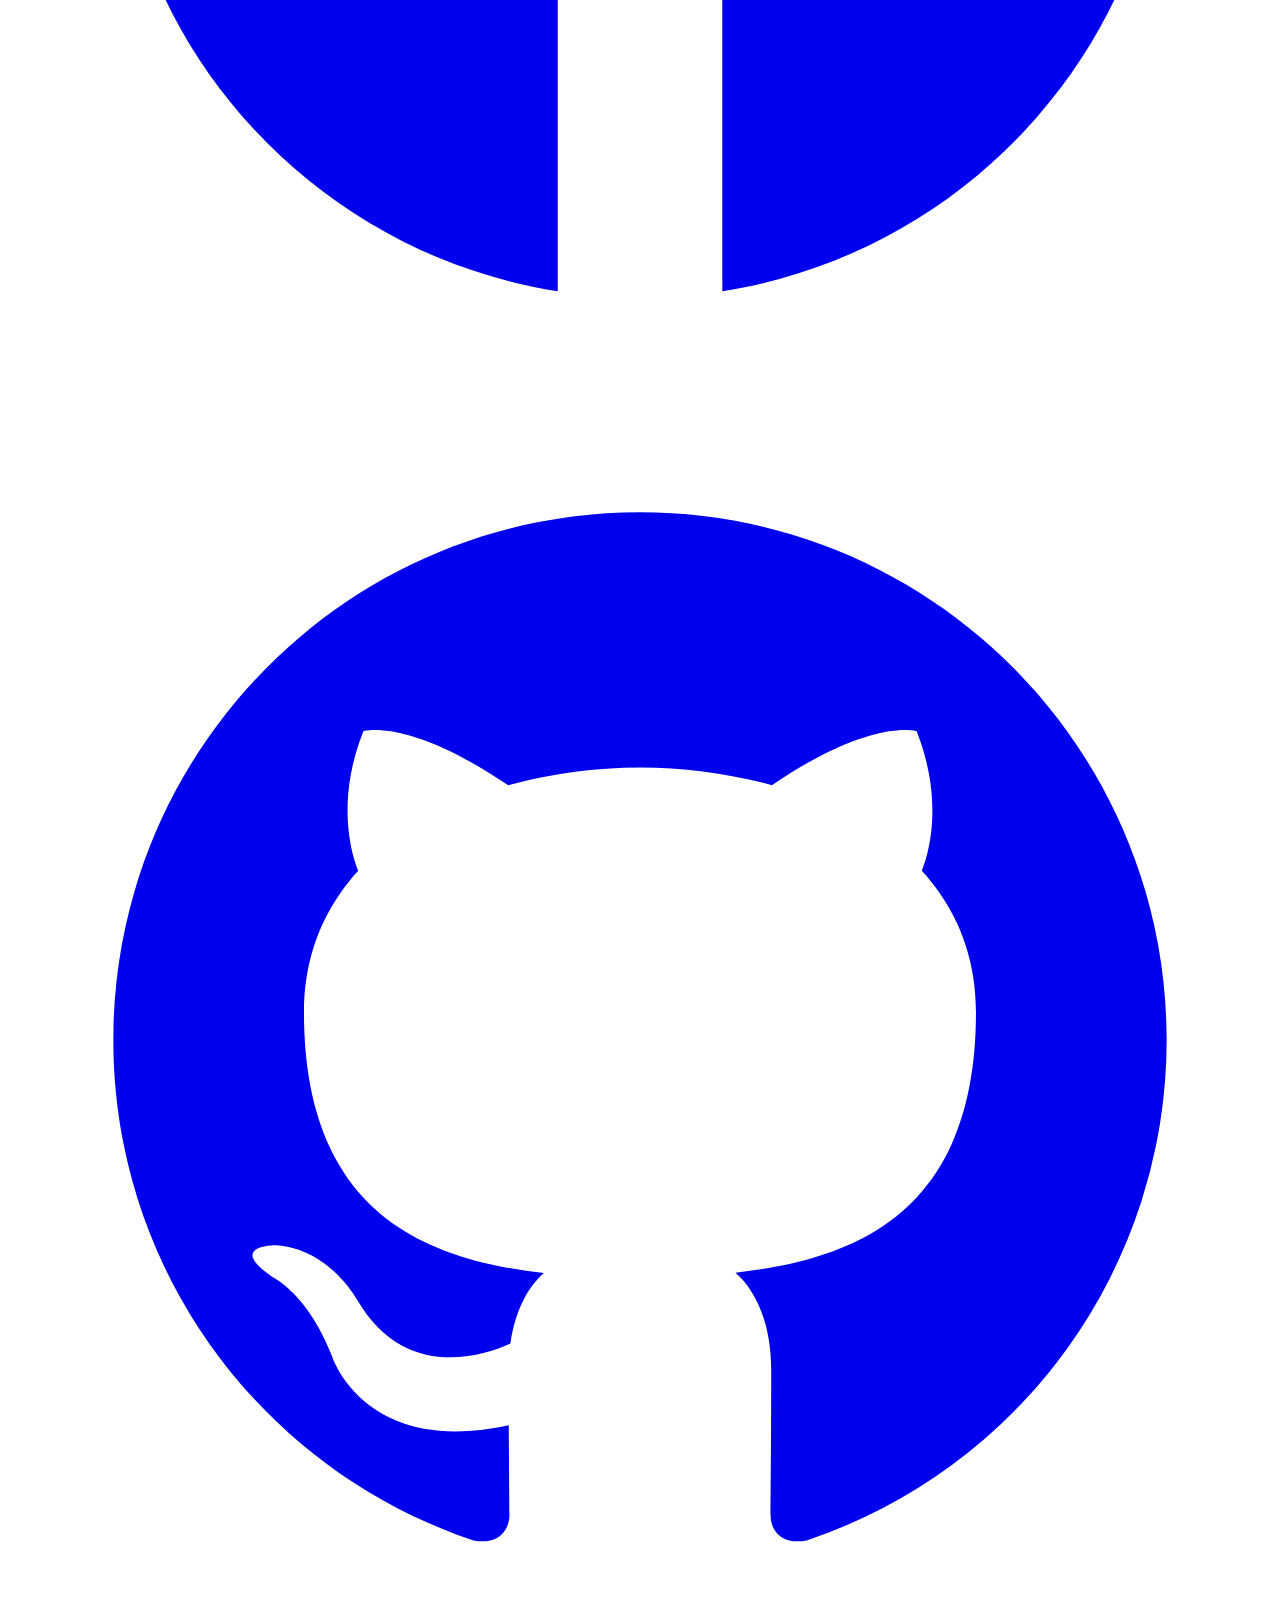
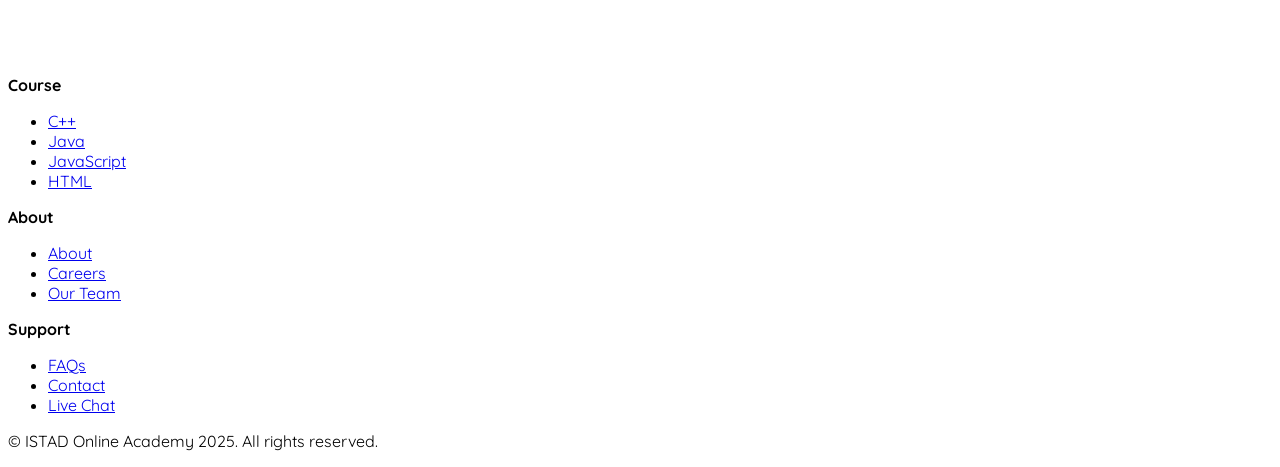
==== commit 3c637b92: "fix picture not show up" ====
--- a/html/aboutus.html
+++ b/html/aboutus.html
@@ -237,37 +237,37 @@
       <p class="text-center text-gray-600 dark:text-gray-300 font-semibold max-w-2xl mx-auto">Our instructors are industry veterans and passionate educators committed to your success.</p>
       <div class="grid grid-cols-1 sm:grid-cols-2 md:grid-cols-4 gap-8">
         <div class="bg-white dark:bg-gray-800 rounded-3xl shadow-xl p-6 text-center hover:scale-[1.03] transition duration-300">
-          <img src="/img/sokcheat.jpg" alt="Team member" class="w-20 h-20 rounded-full mx-auto mb-4 shadow-lg">
+          <img src="../img/sokcheat.jpg" alt="Team member" class="w-20 h-20 rounded-full mx-auto mb-4 shadow-lg">
           <h4 class="text-lg font-bold">Srorng Sokcheat</h4>
           <p class="text-sm text-indigo-500 dark:text-indigo-400 font-semibold">Lead Instructor</p>
           <p class="text-sm text-gray-500 dark:text-gray-400 mt-2">10+ years in full-stack development</p>
         </div>
         <div class="bg-white dark:bg-gray-800 rounded-3xl shadow-xl p-6 text-center hover:scale-[1.03] transition duration-300">
-          <img src="/img/Hong.jpg" alt="Team member" class="w-20 h-20 rounded-full mx-auto mb-4 shadow-lg">
+          <img src="../img/Hong.jpg" alt="Team member" class="w-20 h-20 rounded-full mx-auto mb-4 shadow-lg">
           <h4 class="text-lg font-bold">Yun MengHong</h4>
           <p class="text-sm text-purple-500 dark:text-purple-400 font-semibold">UI/UX Designer</p>
           <p class="text-sm text-gray-500 dark:text-gray-400 mt-2">Specialist in modern design systems</p>
         </div>
         <div class="bg-white dark:bg-gray-800 rounded-3xl shadow-xl p-6 text-center hover:scale-[1.03] transition duration-300">
-          <img src="/img/makara.jpg" alt="Team member" class="w-20 h-20 rounded-full mx-auto mb-4 shadow-lg">
+          <img src="../img/makara.jpg" alt="Team member" class="w-20 h-20 rounded-full mx-auto mb-4 shadow-lg">
           <h4 class="text-lg font-bold">Chea SovannmakaraChea</h4>
           <p class="text-sm text-blue-500 dark:text-blue-400 font-semibold">Backend Engineer</p>
           <p class="text-sm text-gray-500 dark:text-gray-400 mt-2">Expert in Java & cloud architecture</p>
         </div>
         <div class="bg-white dark:bg-gray-800 rounded-3xl shadow-xl p-6 text-center hover:scale-[1.03] transition duration-300">
-          <img src="/img/thavin.jpg" alt="Team member" class="w-20 h-20 rounded-full mx-auto mb-4 shadow-lg">
+          <img src="../img/thavin.jpg" alt="Team member" class="w-20 h-20 rounded-full mx-auto mb-4 shadow-lg">
           <h4 class="text-lg font-bold">Vy Thavin</h4>
           <p class="text-sm text-teal-500 dark:text-teal-400 font-semibold">Data Science Lead</p>
           <p class="text-sm text-gray-500 dark:text-gray-400 mt-2">Python & ML enthusiast</p>
         </div>
         <div class="bg-white dark:bg-gray-800 rounded-3xl shadow-xl p-6 text-center hover:scale-[1.03] transition duration-300">
-          <img src="/img/chanun.jpg" alt="Team member" class="w-20 h-20 rounded-full mx-auto mb-4 shadow-lg">
+          <img src="../img/chanun.jpg" alt="Team member" class="w-20 h-20 rounded-full mx-auto mb-4 shadow-lg">
           <h4 class="text-lg font-bold">Hav Chanun</h4>
           <p class="text-sm text-indigo-500 dark:text-indigo-400 font-semibold">Java Script Expert</p>
           <p class="text-sm text-gray-500 dark:text-gray-400 mt-2">javascript expert</p>
         </div>
         <div class="bg-white dark:bg-gray-800 rounded-3xl shadow-xl p-6 text-center hover:scale-[1.03] transition duration-300">
-          <img src="/img/long.JPG" alt="Team member" class="w-20 h-20 rounded-full mx-auto mb-4 shadow-lg">
+          <img src="../img/long.jpg" alt="Team member" class="w-20 h-20 rounded-full mx-auto mb-4 shadow-lg">
           <h4 class="text-lg font-bold">Kong Kimlong</h4>
           <p class="text-sm text-indigo-500 dark:text-indigo-400 font-semibold">Front-End Dev</p>
           <p class="text-sm text-gray-500 dark:text-gray-400 mt-2">Expert in framwork</p>
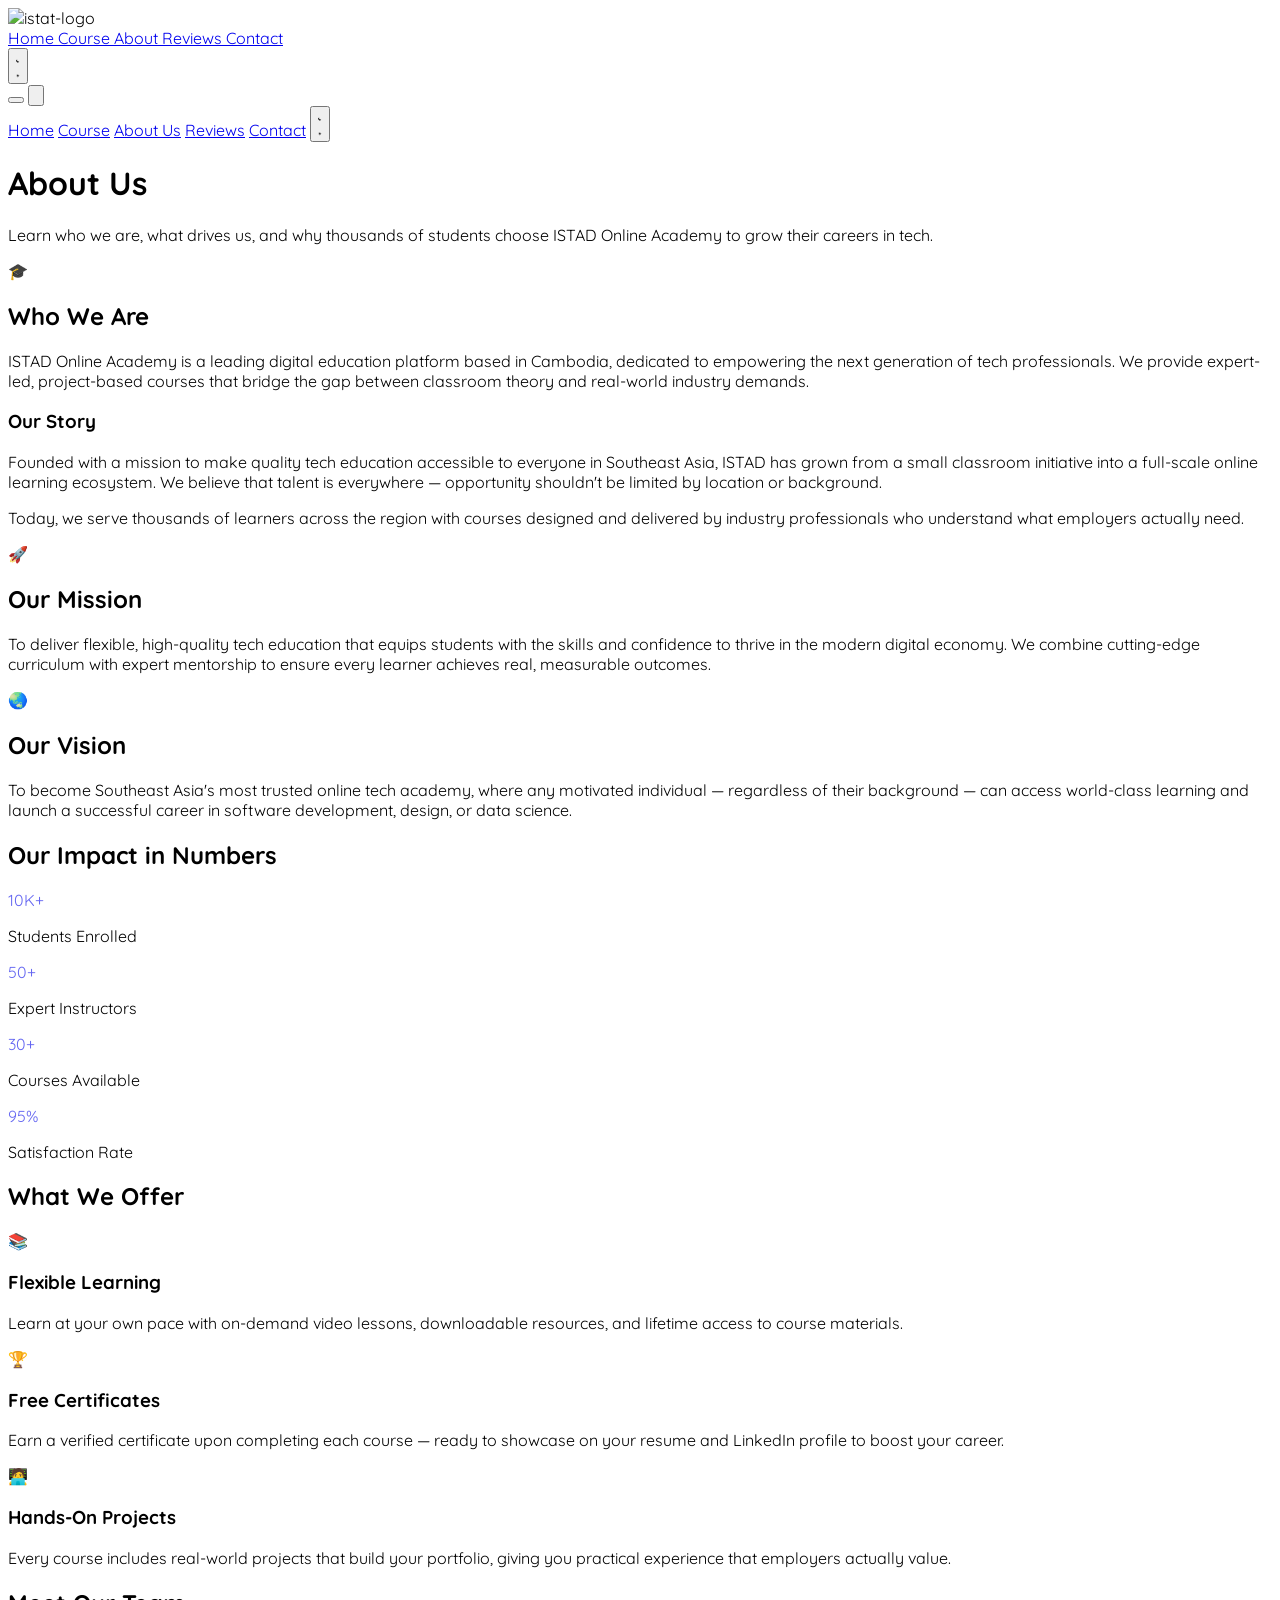
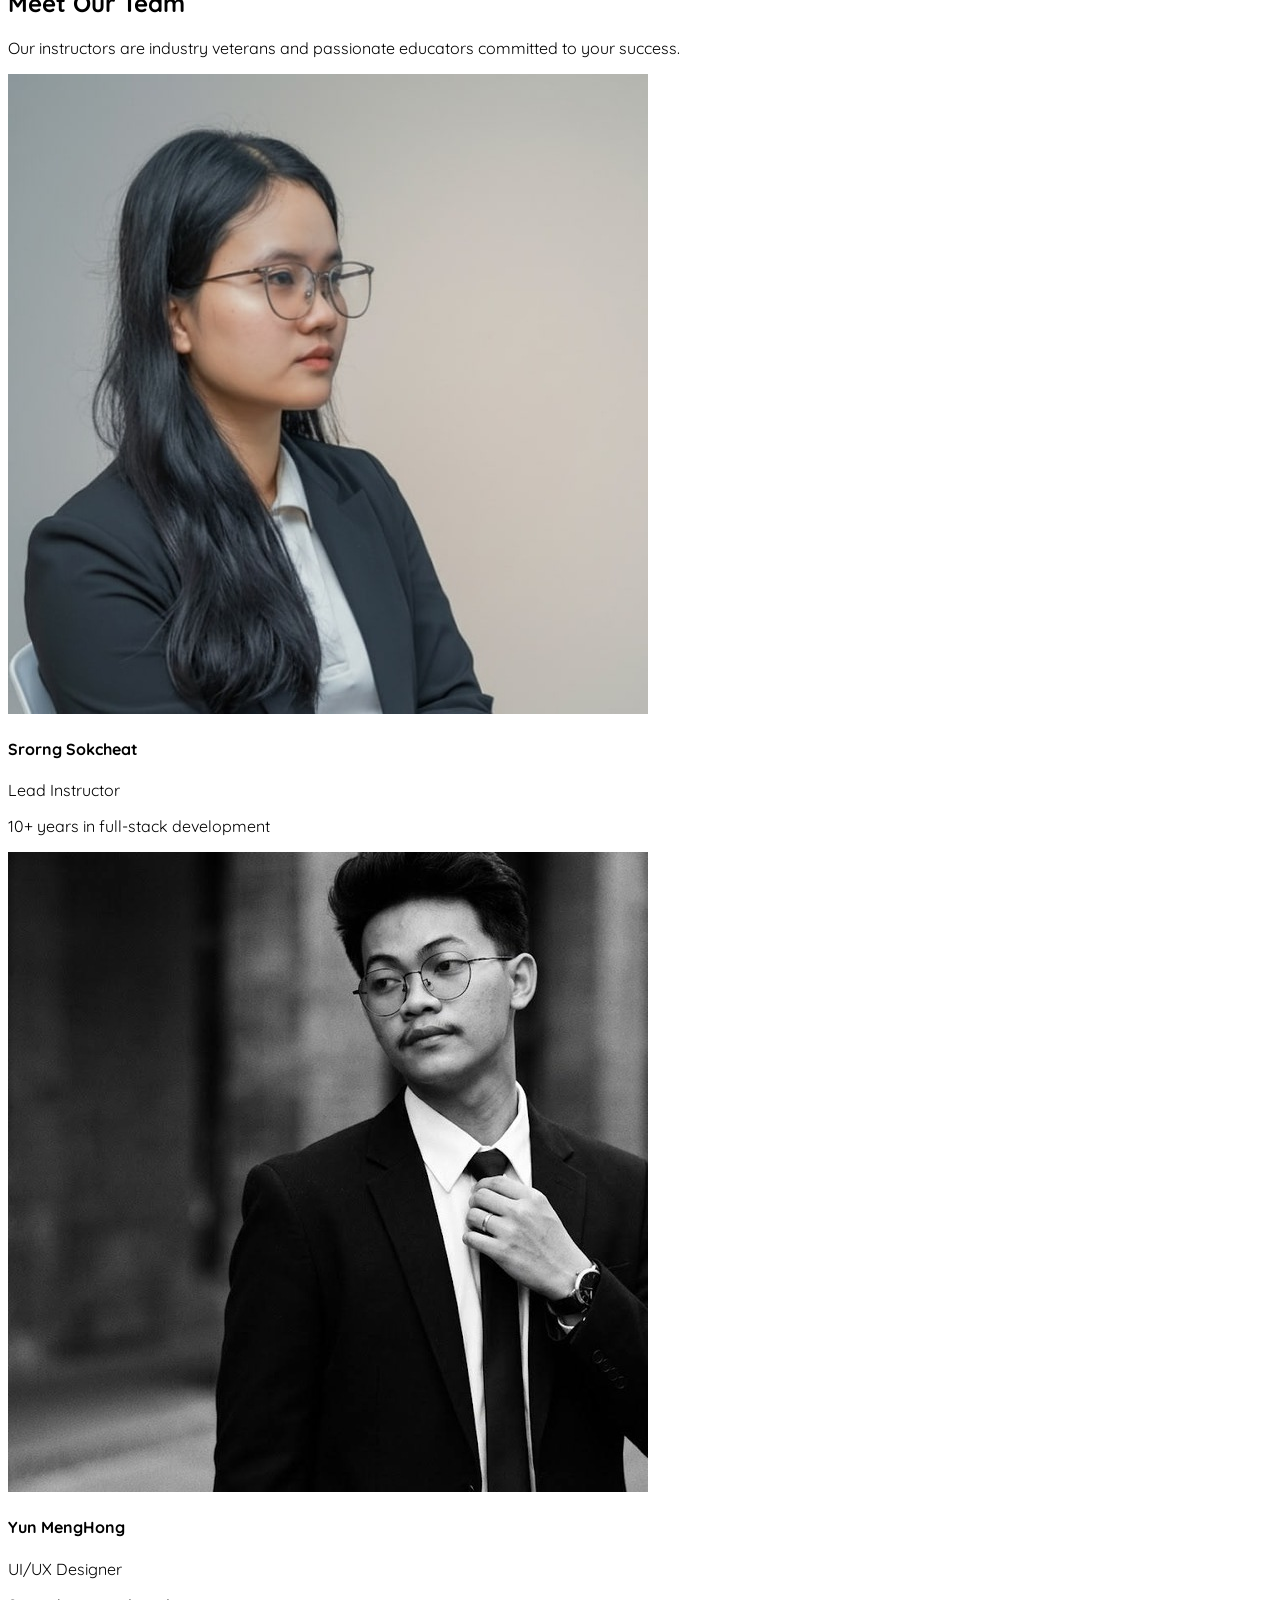
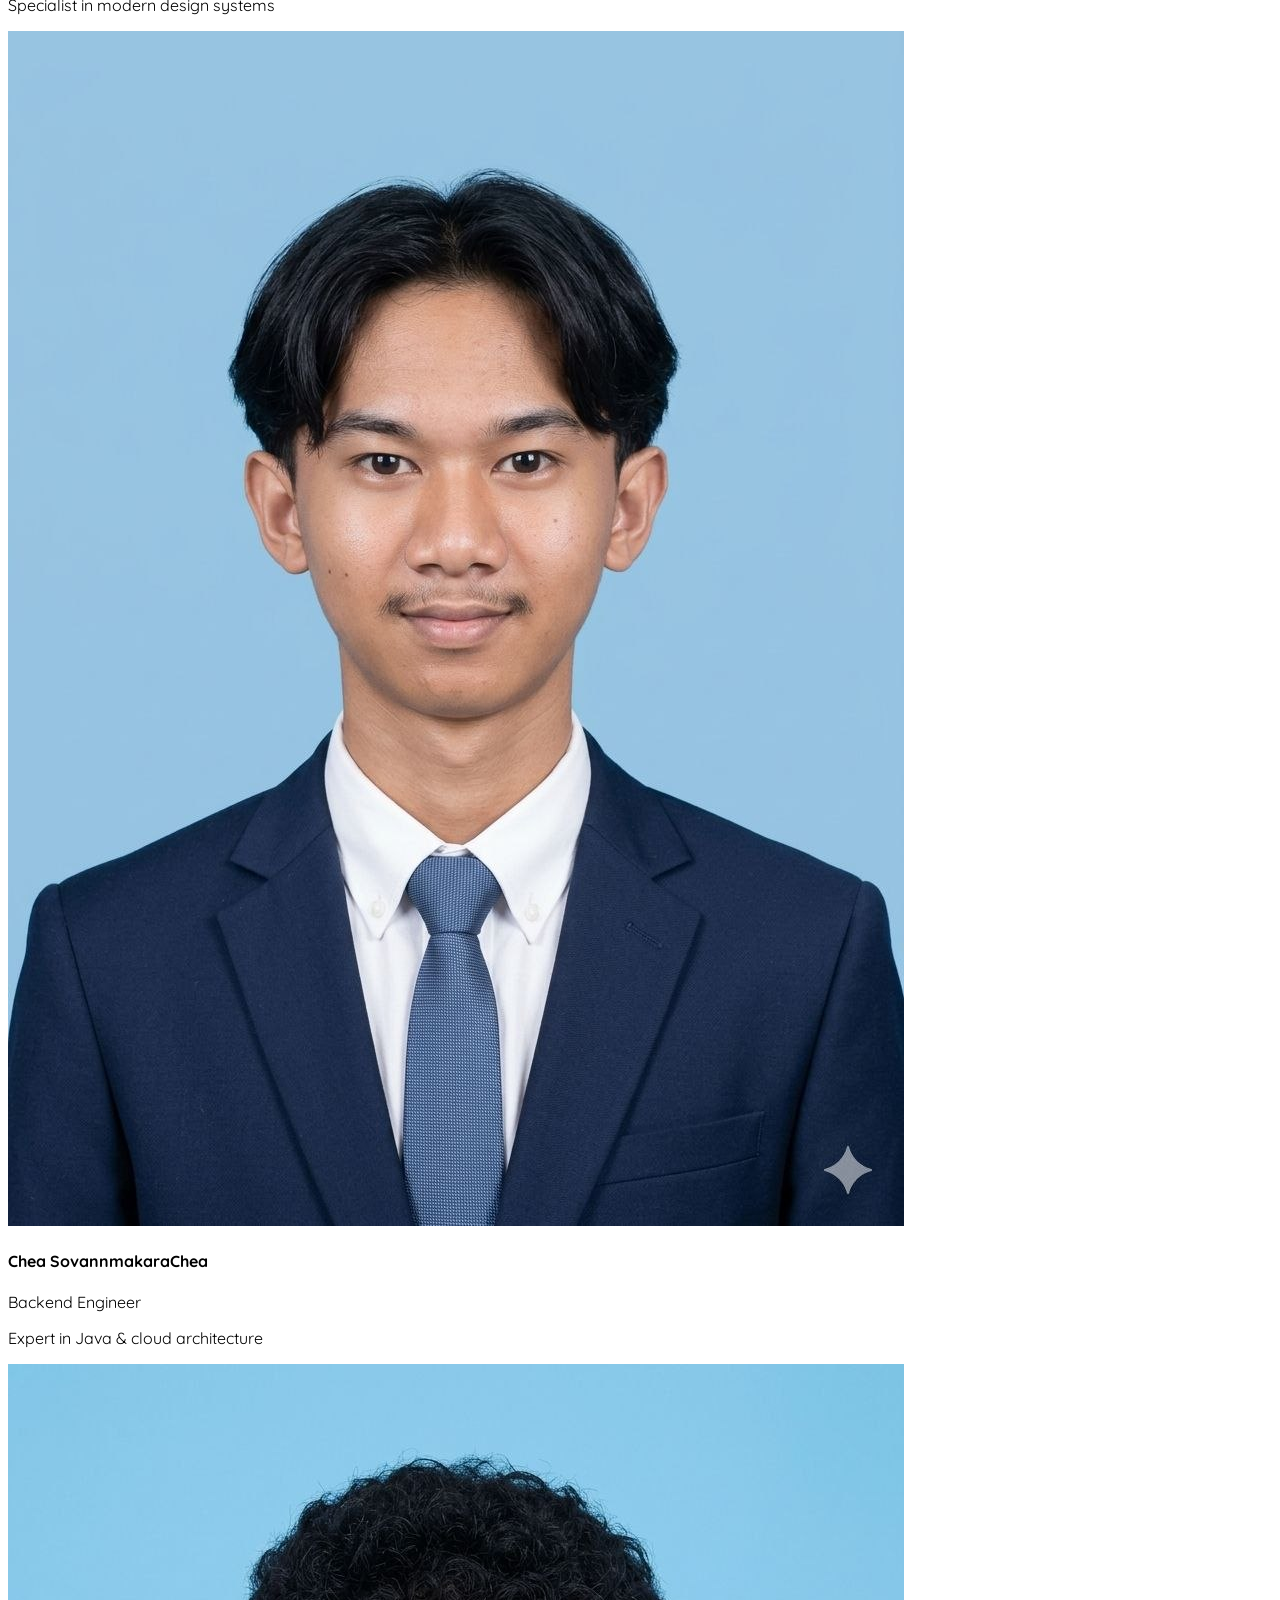
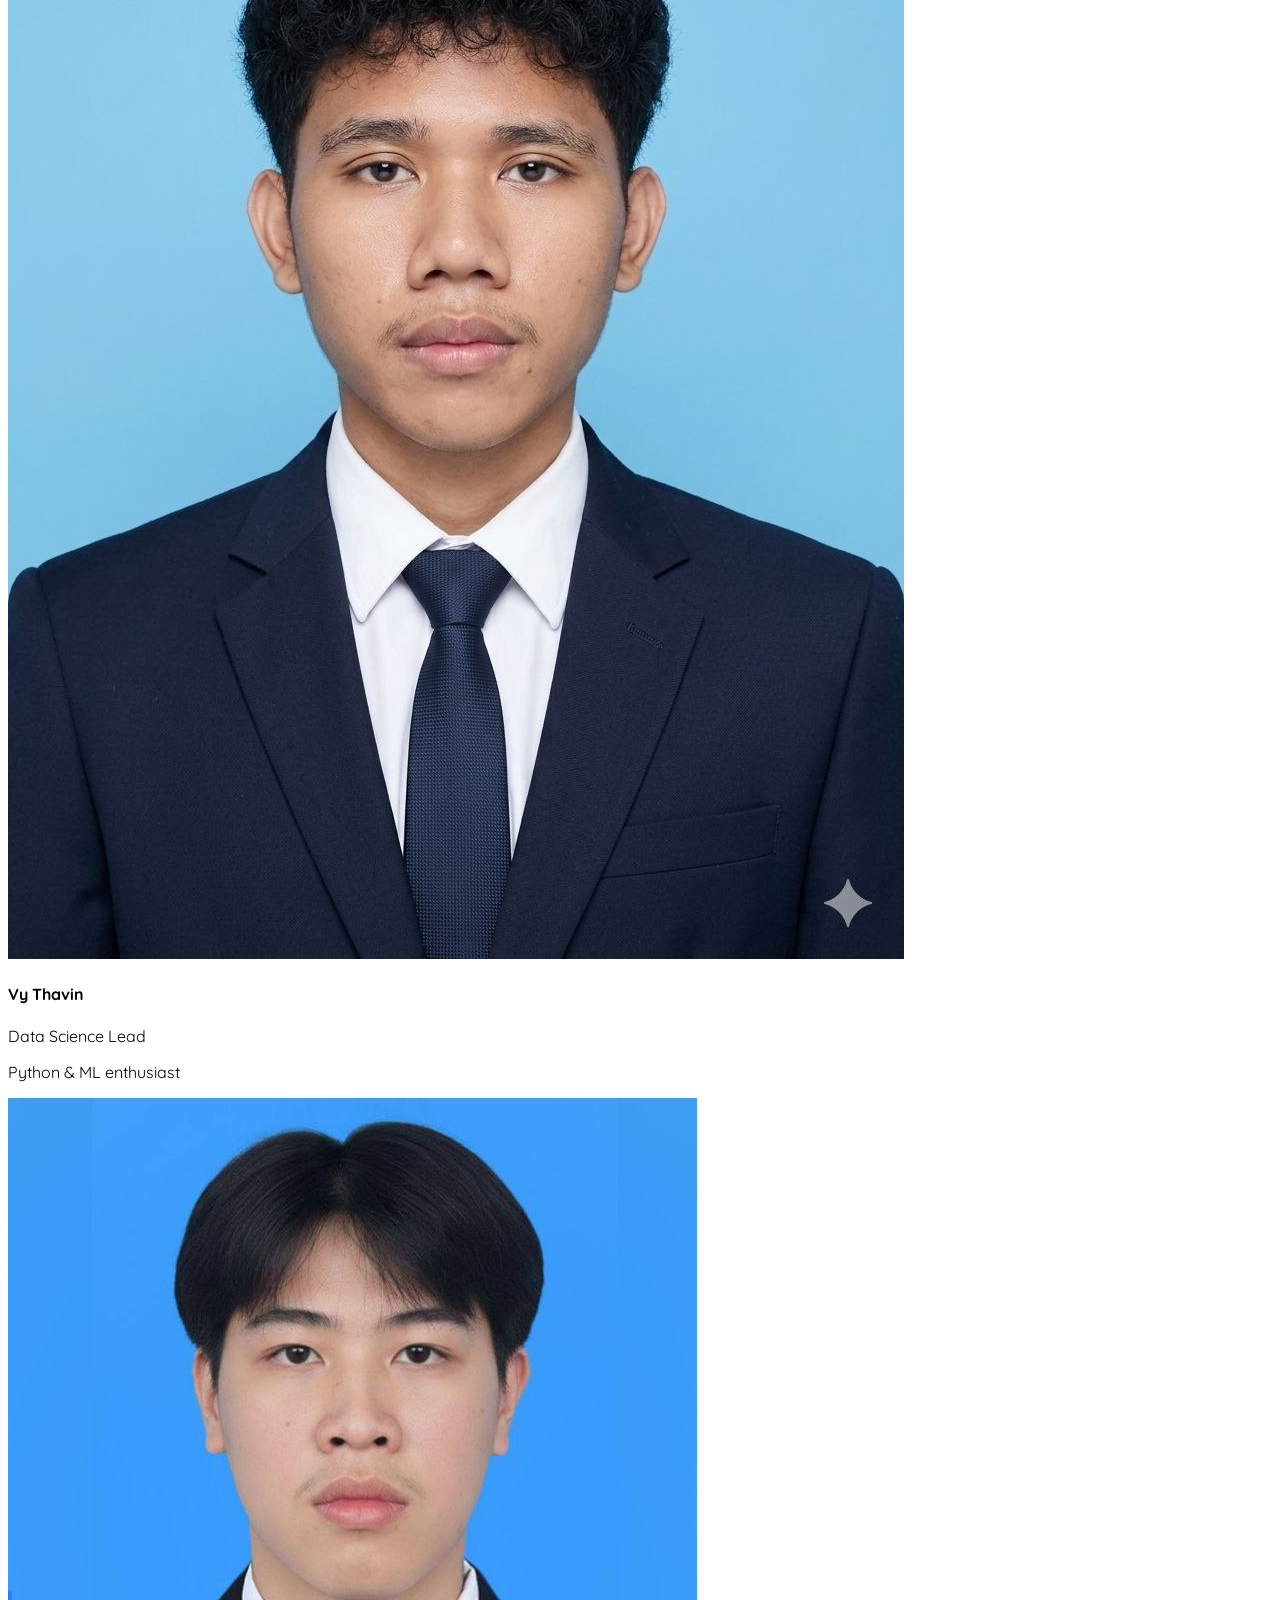
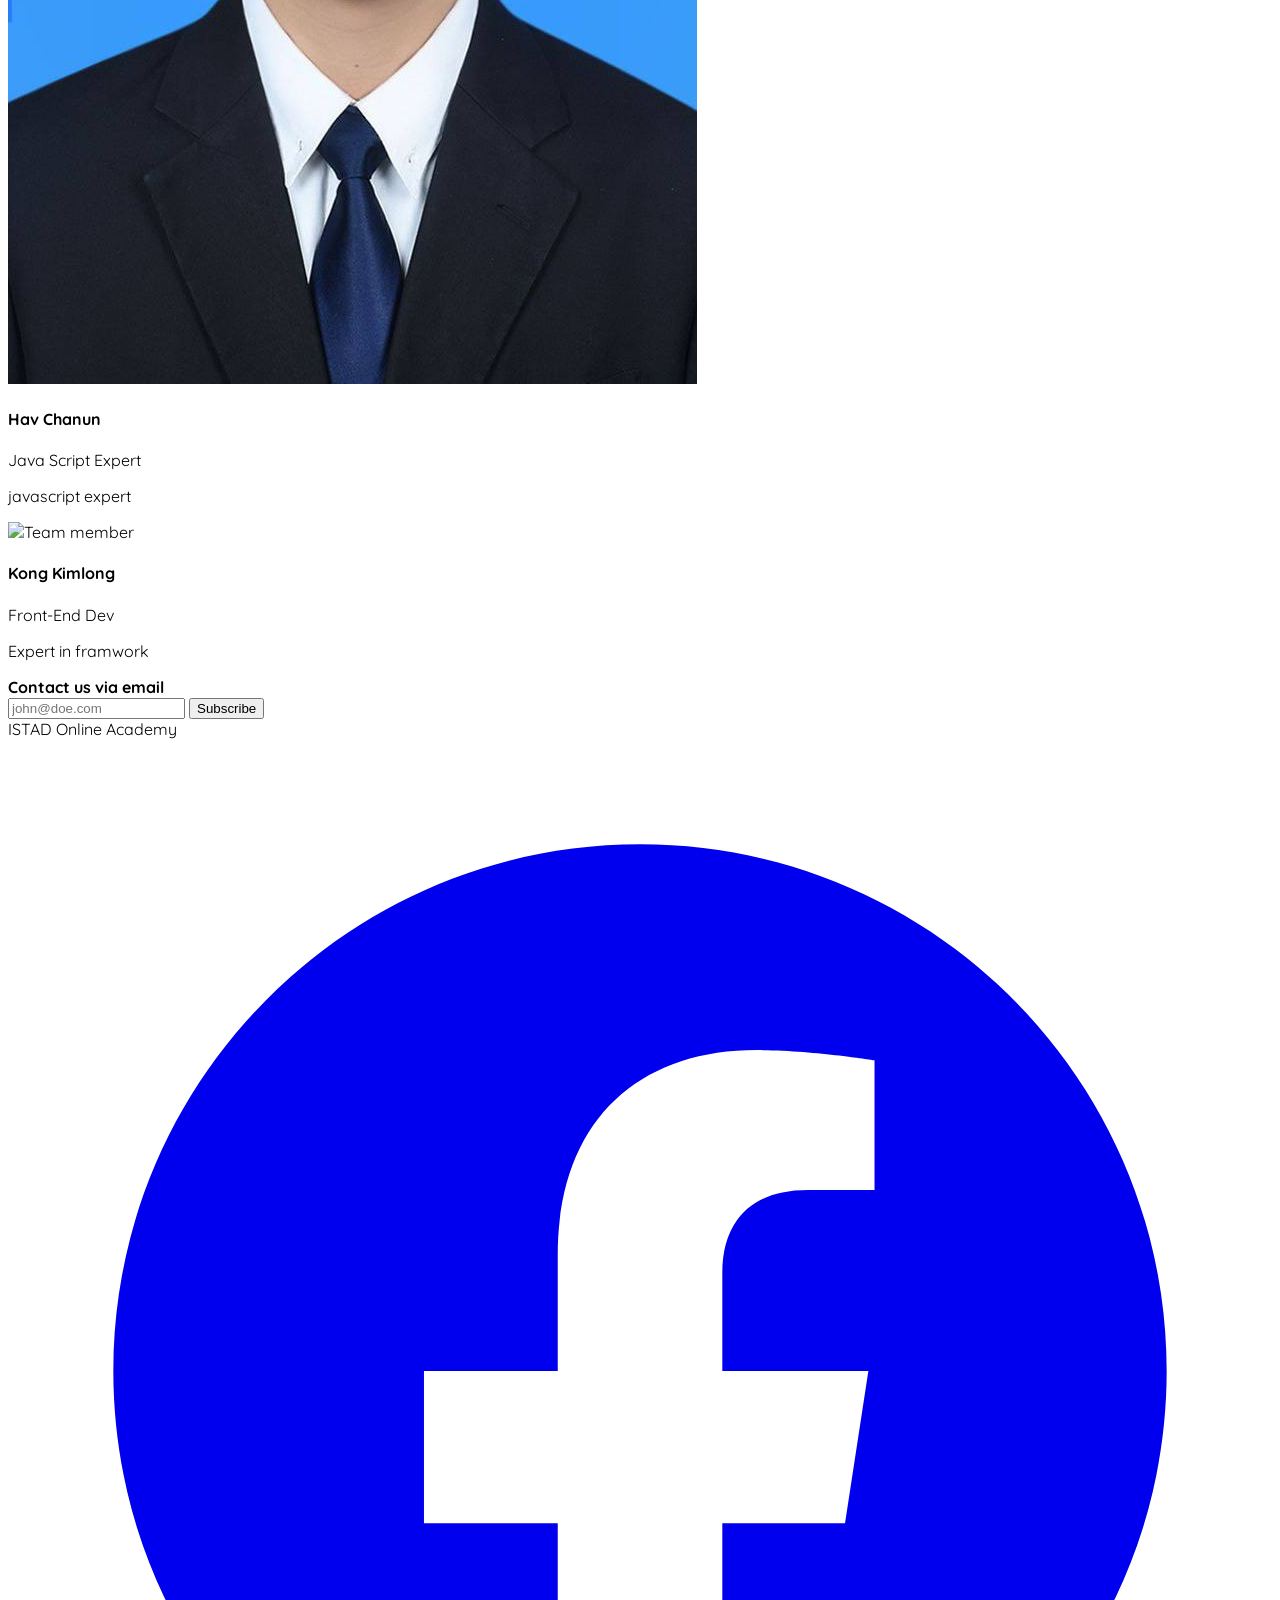
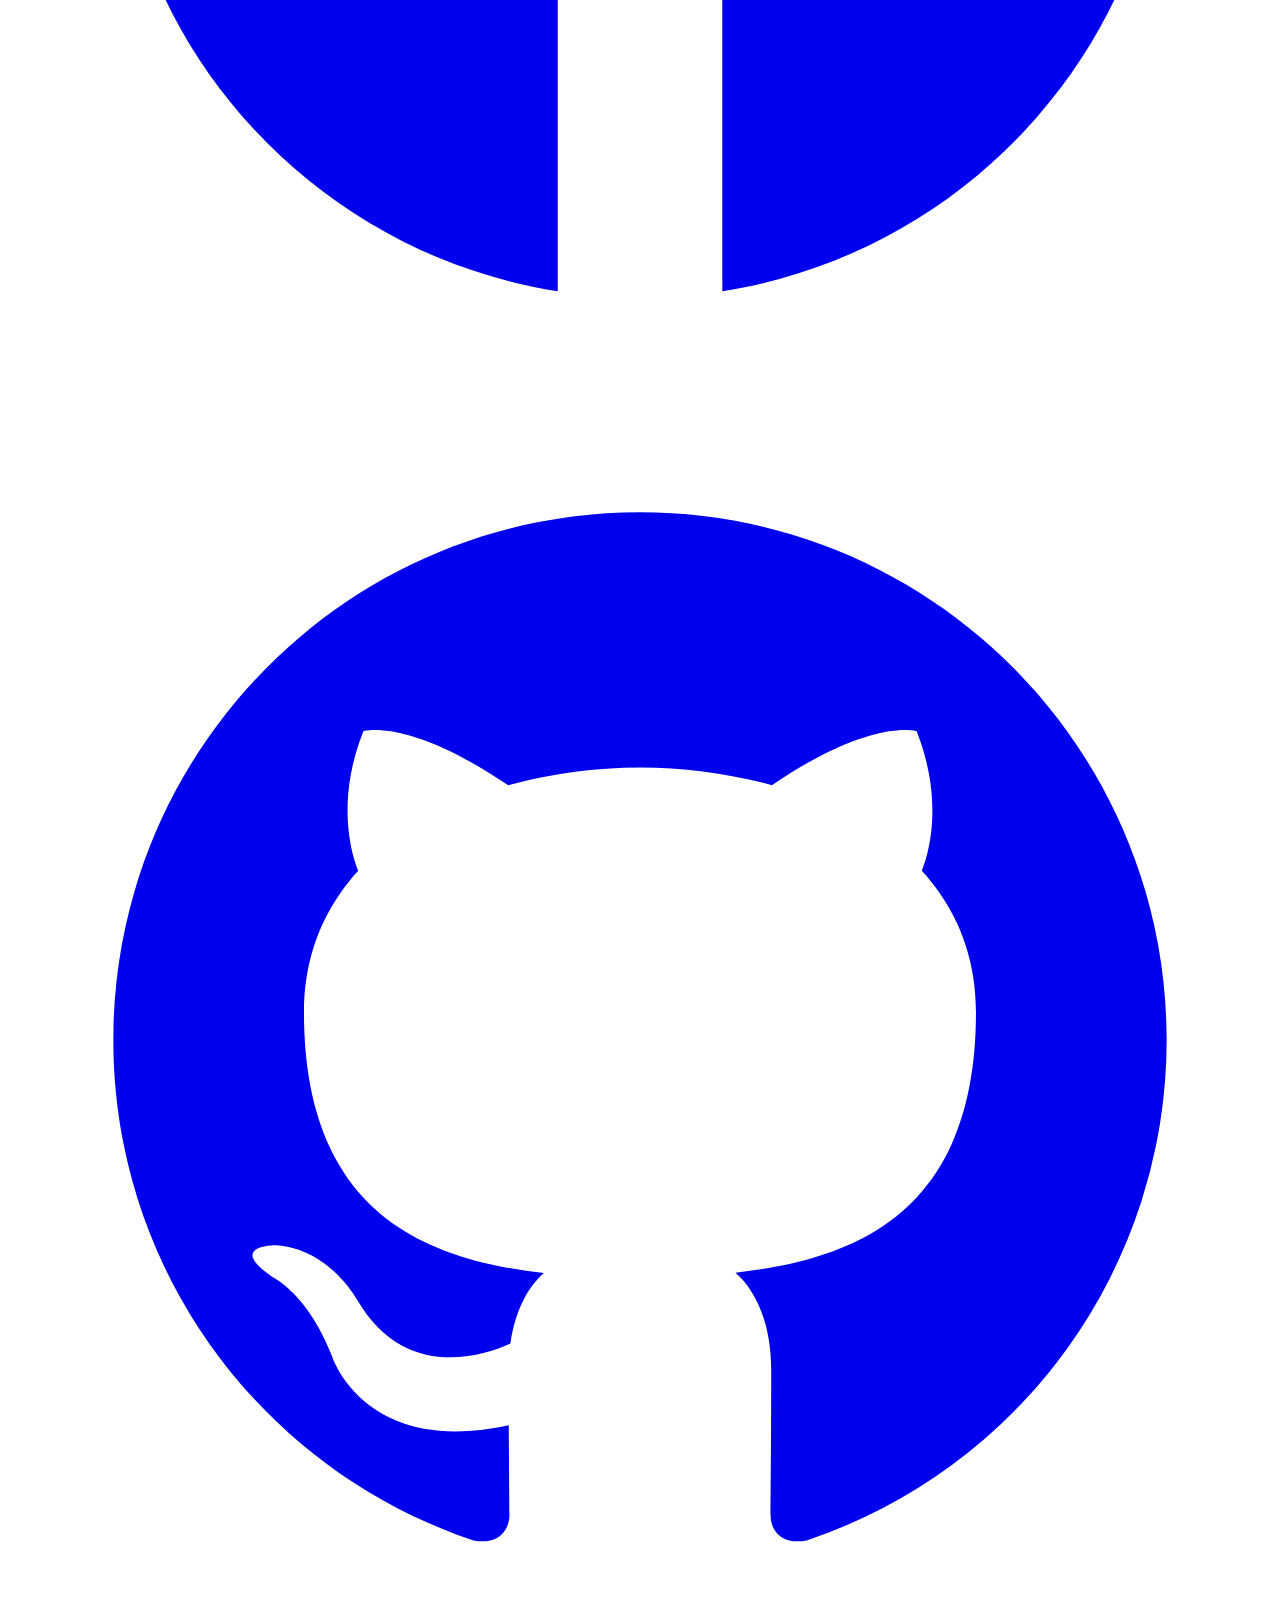
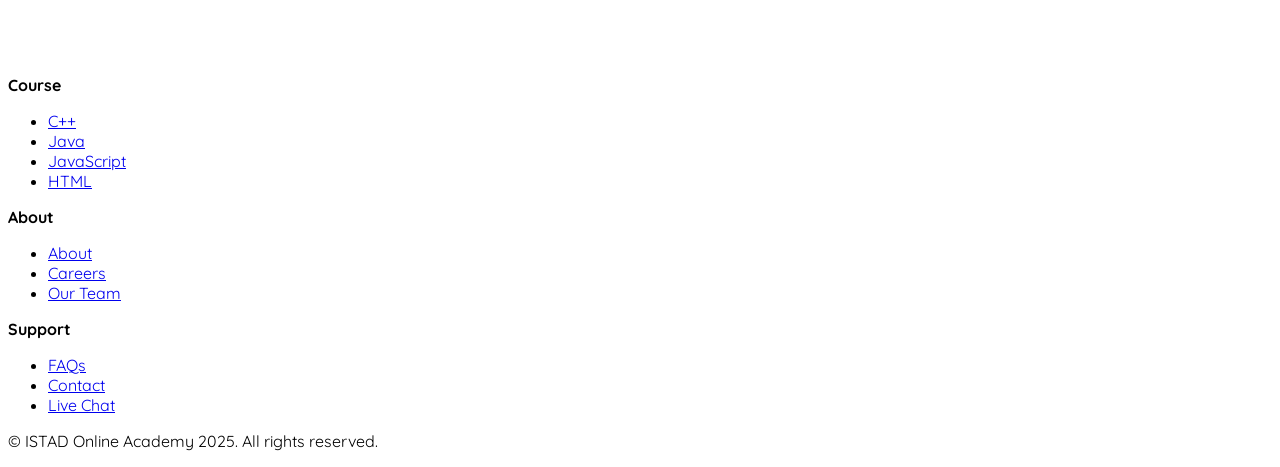
==== commit 994e4098: "fix picture not working" ====
--- a/html/aboutus.html
+++ b/html/aboutus.html
@@ -282,7 +282,7 @@
     <div class="mx-auto max-w-7xl px-4 pt-16 pb-2 sm:px-6 lg:px-8">
       <div class="mx-auto max-w-md">
         <strong class="block text-center text-xl font-bold text-gray-900 sm:text-3xl dark:text-white transition-colors duration-300">
-          Want us to email you with the latest course? Join us now.
+          Contact us via email
         </strong>
         <div class="mt-6">
           <div class="relative max-w-lg">
